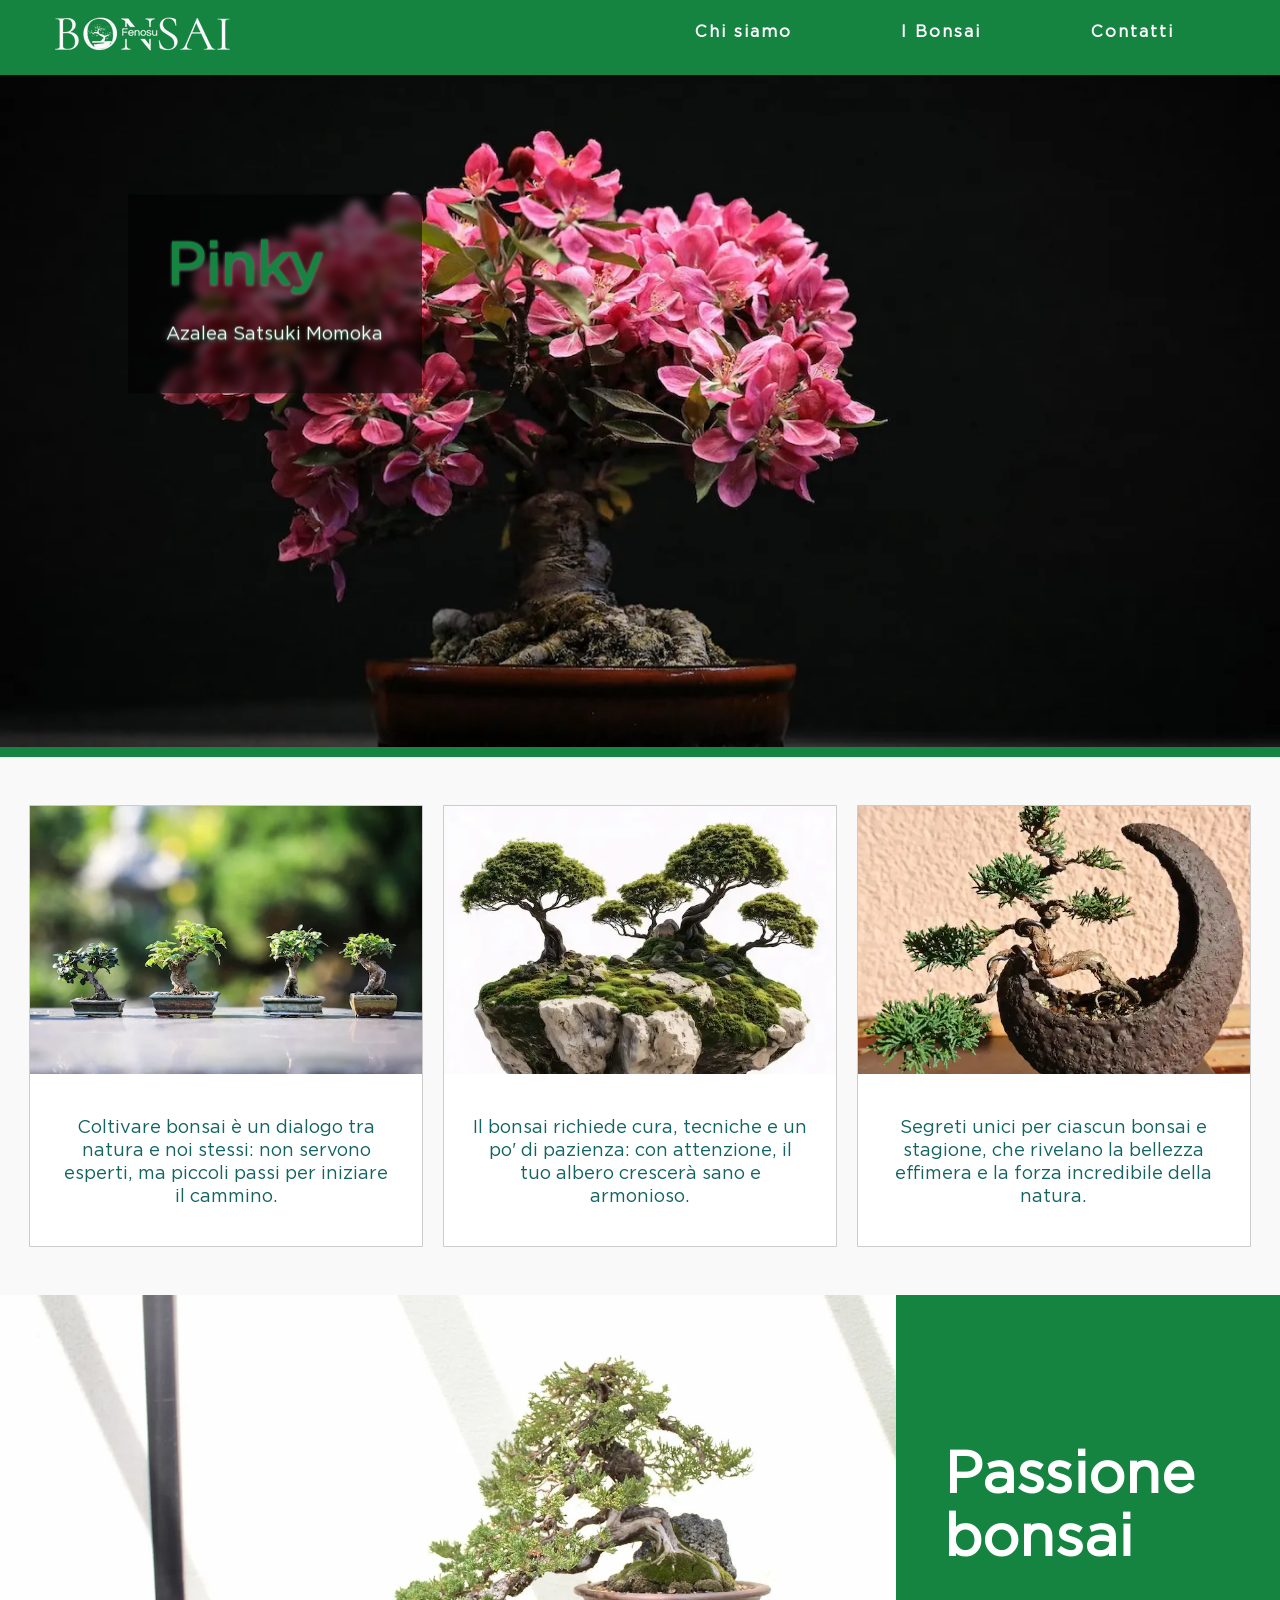
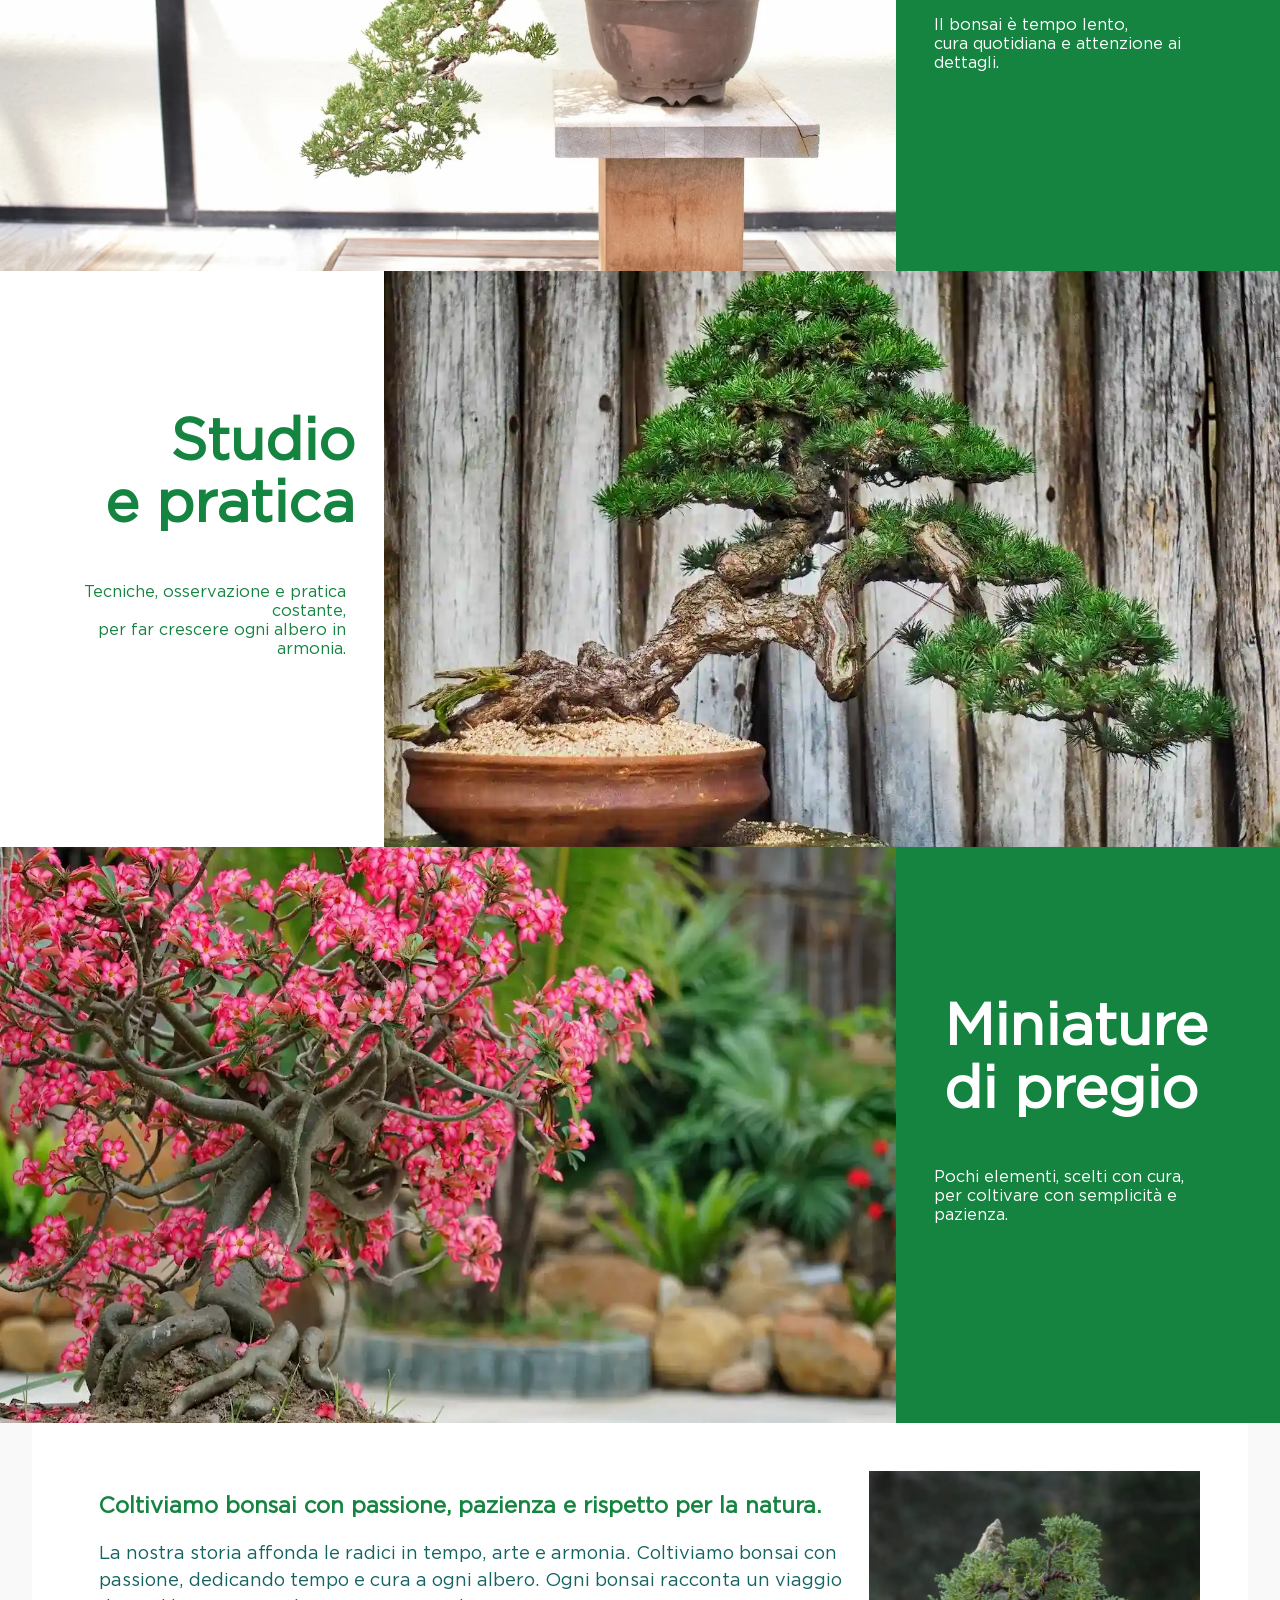
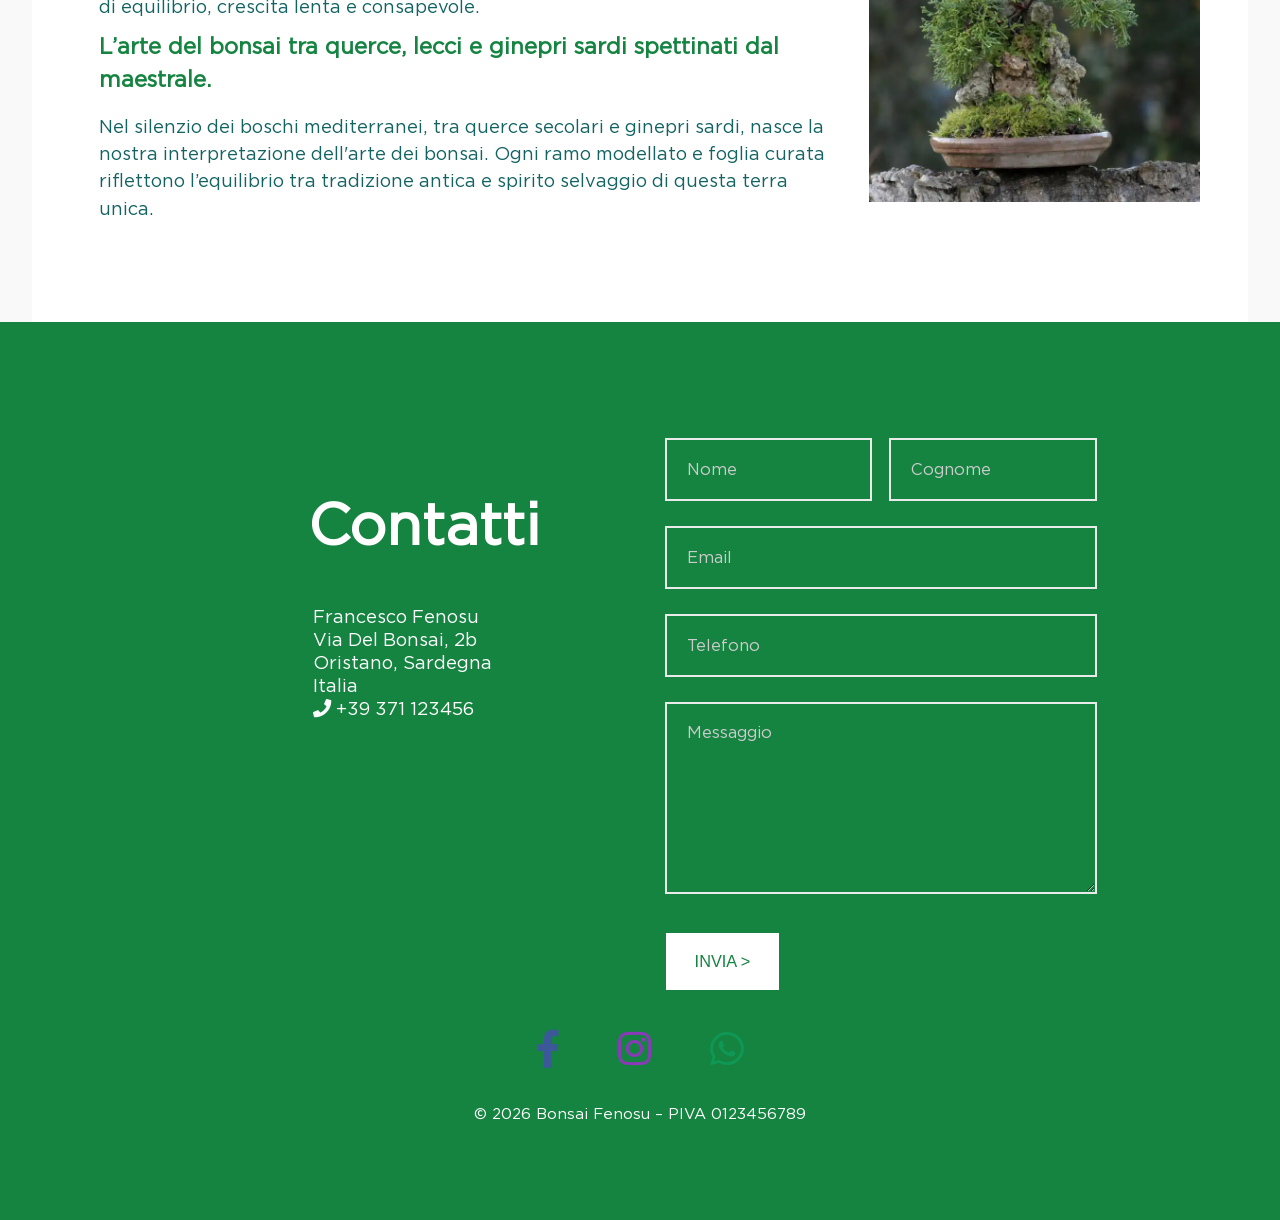
==== index.html @ db865d67 "Nuovo progetto multilingue" ====
<!DOCTYPE html>
<html lang="it">

<head>
  <meta charset="UTF-8" />
  <meta name="description"
    content="Bonsai Fenosu - Oristano, Sardegna. Passione, cura e l'arte dei Bonsai, consigli e storie verdi in miniatura viaggiando in Italia e nel mondo." />
  <meta name="viewport" content="width=device-width, initial-scale=1.0" />
  <title>Bonsai Fenosu </title>
  <link rel="shortcut icon" type="image/x-icon" href="./images/logo.ico" />
  <link rel="preload" as="image" href="images/slide-hello-768.webp" imagesrcset="
    images/slide-hello-340.webp 340w,
    images/slide-hello-480.webp 480w,
    images/slide-hello-768.webp 768w,
    images/slide-hello-1024.webp 1024w,
    images/slide-hello-1440.webp 1440w
  " imagesizes="100vw" />
  <link rel="preload" href="/fonts/Gotham-Bold.woff2" as="font" type="font/woff2" crossorigin>
  <!-- font awesome icon socials cdn link  -->
  <link rel="stylesheet" href="https://cdnjs.cloudflare.com/ajax/libs/font-awesome/5.15.3/css/all.min.css" media="print"
    onload="this.media='all'">
  <noscript>
    <link rel="stylesheet" href="https://cdnjs.cloudflare.com/ajax/libs/font-awesome/5.15.3/css/all.min.css">
  </noscript> <!-- custom css file link  -->
  <link rel="preload" href="css/style.css" as="style" onload="this.onload=null;this.rel='stylesheet'">
  <noscript> <!-- Fallback CSS for users with JavaScript disabled -->
    <link rel="stylesheet" href="css/style.css">
  </noscript>
</head>

<body>
  <!-- header section starts  -->
  <header id="navbar">
    <a href="#" class="logo">
      <img src="./images/logo_bonsai_white-185.webp" srcset="
        ./images/logo_bonsai_white-185.webp 1x,
        ./images/logo_bonsai_white-370.webp 2x
      " width="185" height="41" alt="Logo Bonsai Fenosu - Passione per i bonsai in Sardegna" loading="eager"
        fetchpriority="high" />
    </a>
    <ul class="nav-links">
      <li><a href="#we">Chi siamo</a></li>
      <li><a href="#weare">I Bonsai</a></li>
      <li><a href="#contactus">Contatti</a></li>
    </ul>
    <div class="burger">
      <div class="line1"></div>
      <div class="line2"></div>
      <div class="line3"></div>
    </div>
  </header>
  <!-- header section ends -->

  <!-- main content starts -->
  <main>
    <!-- home section starts  -->
    <section class="home" id="home">
      <h1 class="sr-only">
        Piccoli capolavori, armoniosi e raffinati. Esplora le miniature bonsai perfette per portare un angolo di natura
        dalla Sardegna nel tuo salotto. Eleganza in piccolo formato. Scoprile in Sardegna.
      </h1>
      <div class="content">

        <!-- slides section starts  -->
        <section class="features" id="features">
          <div class="slideshow-container slider-container">

            <!-- SLIDE 1 -->
            <div class="mySlides fade active" style="opacity:1; visibility:visible;">
              <picture>
                <source type="image/webp" fetchpriority="high" srcset="
            images/slide-hello-340.webp 340w,
            images/slide-hello-480.webp 480w,
            images/slide-hello-768.webp 768w,
            images/slide-hello-1024.webp 1024w,
            images/slide-hello-1440.webp 1440w
          " sizes="(max-width: 480px) 100vw,
                 (max-width: 1024px) 768px,
                 1440px" fetchpriority="high" />
                <img src="images/slide-hello-1024.webp"
                  alt="Bonsai di Euonymus fortunei Jersey, fogliame compatto e forma elegante" width="1440" height="798"
                  fetchpriority="high" decoding="async" loading="eager" />
              </picture>
              <div class="text">
                <h2 class="titolo-stile">Pinky<br /><span></span></h2>
                <p class="testo-stile">Azalea Satsuki Momoka</p>
              </div>
            </div>

            <!-- SLIDE 2 -->
            <div class="mySlides fade">
              <picture>
                <source type="image/webp" srcset="
            images/slide-play-340.webp 340w,
            images/slide-play-480.webp 480w,
            images/slide-play-768.webp 768w, 
            images/slide-play-1024.webp 1024w,
            images/slide-play-1440.webp 1440w
          " sizes="(max-width: 768px) 100vw,
                 (max-width: 1024px) 90vw,
                 900px" />
                <img src="images/slide-play-1024.webp"
                  alt="Bonsai ornamentale con chioma equilibrata e tronco modellato" width="1440" height="798" loading="lazy"
                   />
              </picture>
              <div class="text">
                <h2 class="titolo-stile">Jersey<br /><span></span></h2>
                <p class="testo-stile">Euonymus fortunei</p>
              </div>
            </div>

            <!-- SLIDE 3 -->
            <div class="mySlides fade">
              <picture>
                <source type="image/webp" srcset="
            images/slide-circle-340.webp 340w,
            images/slide-circle-480.webp 480w,
            images/slide-circle-768.webp 768w,
            images/slide-circle-1024.webp 1024w,
            images/slide-circle-1440.webp 1440w
          " sizes="(max-width: 768px) 100vw,
                 (max-width: 1024px) 90vw,
                 900px" />
                <img src="images/slide-circle-1024.webp" alt="Bonsai di Crataegus laevigata Charen con rami intrecciati"
                  width="1440" height="798" fetchpriority="high" />
              </picture>
              <div class="text">
                <h2 class="titolo-stile">Charen<br /><span></span></h2>
                <p class="testo-stile">Crataegus laevigata</p>
              </div>
            </div>

            <!-- DOTS -->
            <div class="box-circles">
              <span class="dot" onclick="currentSlide(1)"></span>
              <span class="dot" onclick="currentSlide(2)"></span>
              <span class="dot" onclick="currentSlide(3)"></span>
            </div>

          </div>
        </section>
        <!-- slides section ends -->

        <!-- card section starts  -->
        <section class="card" id="card">
          <div class="box-container">
            <div class="box">
              <div class="box-pic">
                <picture>
                  <source srcset="./images/card-play.webp" type="image/webp" />
                  <img width="480" height="240" src="./images/card-play.jpg" alt="Coltivare bonsai guida pratica"
                    loading="lazy" />
                </picture>
              </div>
              <div class="box-text">
                <p>Coltivare bonsai è un dialogo tra natura e noi stessi: non servono esperti, ma piccoli passi per
                  iniziare il cammino.</p>
              </div>
            </div>
            <div class="box">
              <div class="box-pic">
                <picture>
                  <source srcset="./images/card-simplicity.webp" type="image/webp" />
                  <img width="480" height="240" src="./images/card-simplicity.jpg" alt="Cura e crescita del bonsai"
                    loading="lazy" />
                </picture>
              </div>
              <div class="box-text">
                <p>Il bonsai richiede cura, tecniche e un po' di pazienza: con attenzione, il tuo albero crescerà sano e
                  armonioso.</p>
              </div>
            </div>
            <div class="box">
              <div class="box-pic">
                <picture>
                  <source srcset="./images/card-innovation.webp" type="image/webp" />
                  <img width="480" height="240" src="./images/card-innovation.jpg"
                    alt="Segreti dei bonsai per ogni stagione" loading="lazy" />
                </picture>
              </div>
              <div class="box-text">
                <p>Segreti unici per ciascun bonsai e stagione, che rivelano la bellezza effimera e la forza incredibile
                  della natura.</p>
              </div>
            </div>
          </div>
        </section>
        <!-- card section ends -->

        <!-- about columns section starts  -->
        <section class="about">
          <div class="column" id="weare">
            <div class="image">
              <picture>
                <source type="image/webp" srcset="
                    images/banner-we-are-480.webp   480w,
                    images/banner-we-are-768.webp   768w,
                    images/banner-we-are-1440.webp 1440w
                  " sizes="(max-width: 480px) 100vw, (max-width: 1024px) 768px, 1440px" />
                <img src="images/banner-we-are.jpg" alt="Passione bonsai immagine" loading="lazy" width="1440"
                  height="600" style="display: block" />
              </picture>
            </div>
            <div class="content">
              <h2 class="heading">Passione<br />bonsai</h2>
              <p>Il bonsai è tempo lento,<br /><span>cura quotidiana e attenzione ai dettagli.</span></p>
            </div>
          </div>

          <div class="column" id="wedo">
            <div class="image">
              <picture>
                <source type="image/webp" srcset="
                    images/banner-we-do-480.webp   480w,
                    images/banner-we-do-768.webp   768w,
                    images/banner-we-do-1440.webp 1440w
                  " sizes="(max-width: 480px) 100vw, (max-width: 1024px) 768px, 1440px" />
                <img src="images/banner-we-do.jpg" alt="Studio e cura bonsai immagine" loading="lazy" width="1440"
                  height="600" style="display: block" />
              </picture>
            </div>
            <div class="content">
              <h2 class="heading">Studio<br />e pratica</h2>
              <p>Tecniche, osservazione e pratica costante,<br /><span>per far crescere ogni albero in armonia.</span>
              </p>
            </div>
          </div>

          <div class="column" id="careers">
            <div class="image">
              <picture>
                <source type="image/webp" srcset="
                    images/banner-carrers-480.webp   480w,
                    images/banner-carrers-768.webp   768w,
                    images/banner-carrers-1440.webp 1440w
                  " sizes="(max-width: 480px) 100vw, (max-width: 1024px) 768px, 1440px" />
                <img src="images/banner-carrers.jpg" alt="Essenziale bonsai immagine" loading="lazy" width="1440"
                  height="600" style="display: block" />
              </picture>
            </div>
            <div class="content">
              <h2 class="heading">Miniature<br />di pregio</h2>
              <p>Pochi elementi, scelti con cura,<br /><span>per coltivare con semplicità e pazienza.</span></p>
            </div>
          </div>
        </section>
        <!-- about columns section ends -->

        <!-- We section starts  -->
        <section class="container-ajx" id="we">
          <div class="flex-ajx">
            <section class="colajx mainajx">
              <div id="update">
                <h2>Coltiviamo bonsai con passione, pazienza e rispetto per la natura.</h2>
                <p>La nostra storia affonda le radici in tempo, arte e armonia. Coltiviamo bonsai con passione,
                  dedicando
                  tempo e cura a ogni albero. Ogni bonsai racconta un viaggio di equilibrio, crescita lenta e
                  consapevole.
                </p>
                <h2>L’arte del bonsai tra querce, lecci e ginepri sardi spettinati dal maestrale.</h2>
                <p>Nel silenzio dei boschi mediterranei, tra querce secolari e ginepri sardi, nasce la nostra
                  interpretazione dell'arte dei bonsai. Ogni ramo modellato e foglia curata riflettono l’equilibrio tra
                  tradizione antica e spirito selvaggio di questa terra unica.</p>
              </div>
            </section>
            <aside class="colajx sidebar">
              <div class="image">
                <picture>
                  <source srcset="images/shop_bonsai.webp" type="image/webp" />
                  <img width="1440" height="600" src="images/shop_bonsai.jpg"
                    alt="Bonsai giapponese in vaso in fase di crescita, coltivato a Oristano e spedito in tutta Italia"
                    loading="lazy" decoding="async" />
                </picture>
              </div>
            </aside>
          </div>
        </section>
        <!-- we are section ends -->

        <!-- contactUs section starts  -->
        <section class="contact" id="contactus">
          <div class="column">
            <div class="content">
              <h2 class="heading">Contatti</h2>
              <p>Francesco Fenosu<br />
                <span>Via Del Bonsai, 2b</span><br />
                <span>Oristano, Sardegna</span><br />
                <span>Italia</span><br />
                <span><i class="fa fa-phone"></i> +39 371 123456</span>
              </p>
            </div>
            <form autocomplete="on" name="contact-form" action="https://formsubmit.co/c38f33a49534356b8013b7cba85e7b29"
              method="POST">
              <input type="hidden" name="_captcha" value="false" />
              <input type="hidden" name="_next" value="https://valentinocode.com/bonsai/" />

              <div class="container">
                <div id="display_message"></div>

                <div class="login">
                  <input type="text" name="Nome" placeholder="Nome" class="input" id="firstname" aria-label="Nome"
                    autocomplete="given-name" required />
                  <input type="text" name="Cognome" placeholder="Cognome" class="input" id="lastname"
                    aria-label="Cognome" autocomplete="family-name" required />
                </div>

                <div class="email">
                  <input type="email" name="Email" placeholder="Email" class="input" id="email" aria-label="Email"
                    autocomplete="email" required />
                  <input type="tel" name="Telefono" placeholder="Telefono" class="input" id="phone"
                    aria-label="Telefono" autocomplete="tel" required />
                  <input type="hidden" name="_subject" value="Nuovo messaggio - Bonsai Fenosu website" />
                </div>

                <div class="msg">
                  <textarea class="area" name="Messaggio" placeholder="Messaggio" id="message" aria-label="Messaggio"
                    autocomplete="off" required></textarea>
                </div>

                <div>
                  <button class="btn" type="submit" aria-label="Invia form contatti" onclick="sendContact();">Invia
                    ></button>
                </div>
              </div>
            </form>
          </div>
      </div>
      </form>
      </div>
    </section>
    <!-- contact section ends -->

    </div>
    </section>
    <!-- home section ends -->
  </main>
  <!-- main content ends -->

  <!-- footer starts -->
  <div class="footer">
    <div class="box-container">
      <ul class="socials">
        <li>
          <a href="https://www.facebook.com/" title="Facebook" aria-label="Facebook" target="_blank"><i
              class="fab fa-facebook-f"></i></a>
        </li>
        <li>
          <a href="https://www.instagram.com/" title="Instagram" aria-label="Instagram" target="_blank"><i
              class="fab fa-instagram"></i></a>
        </li>
        <li>
          <a href="https://wa.me/3713693421" title="WhatsApp" aria-label="WhatsApp" target="_blank"><i
              class="fab fa-whatsapp"></i></a>
        </li>
      </ul>
      <p class="footer-info">© 2026 Bonsai Fenosu – PIVA 0123456789</p>
    </div>
  </div>
  <!-- footer ends -->

  <!-- CookiePolicy starts -->
  <div class="wrapper">
    <div id="consent-popup" class="hidden">
      <p>
        Questo sito utilizza i cookie per migliorare servizi ed esperienza dell'utente. Se decidi di continuare,
        consideriamo che accetti il loro uso. Puoi visualizzare qua la nostra <a href="cookie-policy.html">cookie
          policy</a>.
      </p>
      <div class="item">
        <a id="accept" href="#">OK</a>
      </div>
    </div>
  </div>
  <!-- CookiePolicy ends -->

  <!-- JavaScript section start -->
  <script src="main.js" defer></script>
  <!-- JavaScript section end -->

</body>

</html>
---- css/style.css ----
/**
 *  Adding Gotham font
 */
@font-face {
  font-family: "Gotham-Bold";
  src: url("../fonts/Gotham-Bold.woff2") format("woff2");
  font-style: normal;
  font-weight: 700;
  font-display: swap;
}

@font-face {
  font-family: "Gotham-Book";
  src: url("../fonts/Gotham-Book.woff2") format("woff2");
  font-style: normal;
  font-weight: 400;
  font-display: swap;
}

@font-face {
  font-family: "Gotham-Medium";
  src: url("../fonts/Gotham-Medium.woff2") format("woff2");
  font-style: normal;
  font-weight: 500;
  font-display: swap;
}

/**
 *  Fonts-related utilities.
 */

:root {
  --lightblue: #158441;
  --darkblue: #126362;
  --white: #ffffff;
  --darkwhite: #f9f9f9;
    --darkgray: #cccccc;
  --lightdark: #1AA853;
  --attention: #bb1a06;
}

:root {
  --nav-height: 75px;
}

:root {
  --font-small: 1rem;
  --font-normal: 1.7rem;
  --font-large: 3rem;
}

::placeholder {
  color: var(--darkgray); /* più visibile del default */
  opacity: 1; /* importante per Safari */
}

/* Per compatibilità completa */
input::placeholder,
textarea::placeholder {
  color: var(--darkgray);
  opacity: 1;
    font-family: "Gotham-Book", Arial, Helvetica, sans-serif;
}

#home {
  overflow: hidden;
}

/**
 *  Custom styles
 */

* {
  margin: 0;
  padding: 0;
  box-sizing: border-box;
  text-decoration: none;
  outline: none;
  border: none;
}

.sr-only {
  position: absolute;
  width: 1px;
  height: 1px;
  padding: 0;
  margin: -1px;
  overflow: hidden;
  clip: rect(0, 0, 0, 0);
  border: 0;
}

h1 {
  font-size: 0px;
}


h2 {
  display: block;
  font-size: calc(var(--font-normal) + 0.6rem);
  margin-block-end: 0.3em;
  margin-inline-start: 0px;
  margin-inline-end: 0px;
  font-weight: bold;
}

*::selection {
  background: var(--lightblue);
  color: var(--white);
}

html {
  overflow-x: hidden;
}

body {
  background: var(--darkwhite);
  font-family: "Gotham-Book", Arial, Helvetica, sans-serif;

}

body.loaded {
  opacity:1;
  transition: opacity 0.3s ease;
}

.btn {
  display: inline-block;
  margin-top: 1rem;
  padding: 2rem 3rem;
  background: var(--lightblue);
  font-size: var(--font-medium);
  color: var(--white);
  cursor: pointer;
  text-transform: uppercase;
  border: 0.1rem solid var(--white);
  font-weight: 100;
}

form .btn:hover,
#wedo .btn:hover,
.btn:hover {
  color: var(--lightblue);
  transition-delay: 0.1s;
  background-color: var(--darkblue);
}

form .btn {
  display: inline-block;
  margin-top: 1rem;
  padding: 2rem 3rem;
  background: var(--white);
  font-size: var(--font-normal);
  color: var(--lightblue);
  cursor: pointer;
  text-transform: uppercase;
  border: 0.1rem solid var(--lightblue);
  font-weight: 100;
}

header {
  position: fixed;
  padding-top: 2rem;
  top: 0;
  left: 0;
  width: 100%;
  box-shadow: 0 0.5rem 1rem rgba(0, 0, 0, 0.1);
  padding: 2rem 4%;
  display: flex;
  align-items: center;
  justify-content: space-between;
  padding-bottom: 3rem;
  background-color: var(--lightblue);
  z-index: 1000;
  height: auto;
  overflow: visible;
}

header .logo {
  font-size: calc(var(--font-medium) + 0.4rem);
  color: var(--darkblue);
  height: auto;
  max-height: 7rem;
  object-fit: contain;
  display: block;
  padding-top: 0.5rem;
}

header .logo img {
  width: 185px;
  height: auto;
  object-fit: contain;
}

header .logo span {
  color: var(--lightblue);
}

header .navbar a {
  font-size: var(--font-normal);
  margin-left: 2rem;
  color: var(--white);
  text-align: center;
}

header .navbar a:hover {
  color: var(--darkblue);
}

header input {
  display: none;
}

header label {
  font-size: var(--font-large);
  color: var(--lightblue);
  cursor: pointer;
  visibility: hidden;
  opacity: 0;
}

/* MAIN LANDMARK */
main {
  display: block;
  padding-top: var(--nav-height); /* evita che l'header fisso copra il contenuto */
}

/**
 *  NAVBAR
 */

#navbar {
  position: fixed;
  top: 0;
  left: 0;
  right: 0;
  width: 100%;
  height: var(--nav-height);
  box-shadow: 0px 5px 0px rgba(0, 0, 0, 0);
  transition: box-shadow 500ms;
}

#navbar.scrolled {
  background-color: var(--lightdark);
  box-shadow: 0px 5px 10px rgba(0, 0, 0, 0.25);
}

/* #navbar.scrolled .nav-links a {
  color: var(--darkblue);
} */

.nav-links {
  display: flex;
  justify-content: space-around;
  align-items: center;
  width: 50%;
  height: 100%;
}

.nav-links li {
  list-style: none;
}

.nav-links a {
  color: var(--white);
  text-decoration: none;
  letter-spacing: 3px;
  font-weight: bold;
  font-size: var(--font-small);
}

a.active {
  border-radius: 15px;
}

.nav-links a:hover {
  color: var(--darkblue);
}

.burger {
  display: none;
  cursor: pointer;
}

.burger div {
  width: 25px;
  height: 3px;
  background-color: var(--white);
  margin: 5px;
  transition: transform 0.3s ease;
  box-shadow: 0px 5px 10px rgba(0, 0, 0, 0.25);
}

/* Base bandiere tonde */
.lang-switch a img {
  width: 32px;
  height: 32px;
  border-radius: 50%;
  opacity: 0.7;
  transition: transform 0.3s ease;
  border: 2px solid transparent;
  box-sizing: border-box;
  display: block;
  object-fit: cover;
}

/* Hover sugli altri link */
.lang-switch a:hover img {
  opacity: 1;
  transform: scale(1.1);
}

/* Lingua selezionata: bordo bianco tondo */
.lang-switch a.active img {
  opacity: 1;
  border-radius: 15px;
  border: 2px solid white;
  box-shadow: 0 0 0 2px var(--primary-color);
}

/* Spaziatura tra le bandiere */
.lang-switch a:not(:last-child) {
  margin-right: 0.5rem;
}

/* Layout orizzontale, centrato */
.lang-switch {
  display: flex;
  align-items: center;
}

#consent-popup {
  position: fixed;
  bottom: 0;
  left: 10rem;
  right: 10rem;
  padding: 1rem;
  background-color: var(--white);
  display: flex;
  align-items: center;
  justify-content: space-between;
  z-index: 9999;
}

#consent-popup p {
  width: auto;
  flex: 1;
  font-size: calc(var(--font-normal) + 0.2rem);
}

#consent-popup p a {
  color: var(--lightblue);
}

#consent-popup p a:visited {
  color: var(--lightdark);
}

.item {
  position: static;
  width: auto;
  margin-left: 1rem;
}

#consent-popup.hidden {
  opacity: 0;
  flex: 1;
}

#accept {
  height: 50px;
  line-height: 50px;
  font-size: calc(var(--font-small) + 1rem);
  color: var(--white);
  cursor: pointer;
  text-transform: uppercase;
  border: 0.1rem solid var(--white);
  background: var(--lightblue);
  font-weight: bold;
  padding: 0.6rem 8.6rem;
}

.wrapper {
  position: fixed;
  width: 80%;
  z-index: 9999;
}

.item:hover {
  color: var(--lightblue);
  cursor: pointer;
}

/**
 *  HOME
 */

.home .content p {
  font-size: calc(var(--font-normal) + 0.2rem);
  color: var(--darkblue);
  padding: 1rem 0;
}

/* Slideshow container */
.home {
  display: flex;
  align-items: center;
  justify-content: center;
  background-size: cover;
  background-position: center;
  margin: 0;
  padding: 0;
}

.home .content .features {
  height: 100%;
  background-color: var(--lightblue);
  padding-bottom: 1rem;
  margin-bottom: 2rem;
}

.slider-container {
  /* Isola il contenuto dello slider dal resto della pagina */
  contain: layout paint;
  position: relative;
}

.slideshow-container {
  position: relative;
  /*height: 68vh;  o un valore fisso coerente */
  height: 70rem; /* perchè su ipad mini rimaneva troppo verde sotto lo slideshow */
  overflow: hidden;
}

.mySlides {
  width: 100%;
  height: 100%;
  position: absolute;
  inset: 0;
  opacity: 0;
  transition: opacity 1.5s ease;
}

.mySlides.active {
  opacity: 1;
  position: absolute;
  z-index: 2;
}

/* .mySlides:first-child {
  opacity: 1;
  visibility: visible;
  position: relative;
} */

.mySlides img {
  width: 100%;
  height: 100%;
  object-fit: cover;
  opacity: 1;
  transition: opacity 0.03s ease;

  transform: translateZ(0);
  backface-visibility: hidden;
}

/* .mySlides img {
  object-fit: cover;
  min-width: 100%;
  width: auto;
  height: auto;
  max-width: 100%;
} */

/* Next & previous buttons */
.prev,
.next {
  display: none;
}

/* Position the "next button" to the right */
.next {
  right: 0;
  border-radius: 3px 0 0 3px;
}

/* Caption text */
.text {
  color: var(--white);
  font-size: calc(var(--font-large) + 1rem);
  padding: 3%;
  position: absolute;
  width: 23%;
  margin: 0 10%;
  text-align: left;
  background-color: rgba(0, 0, 0, 0.55); /* più contrasto */
  backdrop-filter: blur(4px); /* effetto moderno (opzionale) */
  top: calc(var(--nav-height) + 15rem);
  transform: translateY(-50%);
  text-shadow: 0 1px 3px rgba(40, 181, 127, 0.8);

}

.text h2 {
  margin-bottom: 10px;
  color: var(--white);
  text-shadow: 0 1px 3px rgba(148, 146, 146, 0.8);
}

.text .titolo-stile {
  color: var(--lightblue) !important;
  font-size: calc(var(--font-large) + 3rem);
}

.text .testo-stile {
  color: var(--darkwhite) !important;
}

/* Fading animation 
.fade {
  -webkit-animation-name: fade;
  -webkit-animation-duration: 1.5s;
  animation-name: fade;
  animation-duration: 1.5s;
}


@-webkit-keyframes fade {
  from {
    opacity: 0.4;
  }

  to {
    opacity: 1;
  }
}

@keyframes fade {
  from {
    opacity: 0.4;
  }

  to {
    opacity: 1;
  }

 
}
 */
.box-circles {
  position: absolute;
  top: calc(var(--nav-height) - 60px);
  left: 50%;
  transform: translateX(-50%);
  padding: 1em;
}

/* The dots/bullets/indicators */
.dot {
  cursor: pointer;
  height: 12px;
  width: 12px;
  margin: 0 2px;
  border: 1px solid var(--white);
  border-radius: 50%;
  display: inline-block;
  transition: background-color 0.6s ease;
}

.active,
.dot:hover {
  background-color: var(--white);
}

/* Slideshow container ends*/

/**
 *  CARDBOX
 */

.card .box-container {
  display: flex;
  align-items: stretch;
  justify-content: center;
  flex-wrap: wrap;
  width: 100%;
  padding: 2rem;
}

.card .box-container .box {
  flex: 1 1 30rem;
  margin: 1rem;
  background: var(--white);
  border: 0.1rem solid rgba(0, 0, 0, 0.2);
  border-radius: 0.1rem;
  text-align: center;
  margin-bottom: 3rem;

  display: flex;
  flex-direction: column;
}

.card .box-container .box .btn {
  display: block;
}

.card .box-container .box .box-text {
  flex-grow: 1;
  margin: 2rem;
}

.card .box-container .box .box-pic img {
  height: 28rem;
  object-fit: cover;
  width: 100%;
}

.box-pic {
  position: relative;
  overflow: hidden;
  z-index: 0;
}

.box-pic::after {
  content: "";
  position: absolute;
  left: 0;
  top: 0;
  width: 100%;
  height: 100%;
  transition: 0.5s ease all;
}

img {
  transition: 0.5s ease all;
  max-width: 100%;
  height: auto;
  object-fit: cover;
}

.box-pic:hover img {
  transform: scale(1.2);
}

.box-pic:hover::after {
  opacity: 0.3;
}

/**
 *  ABOUT
 */

.about .column {
  display: flex;
  width: 100%;
  align-items: center;
  justify-content: center;
  background-color: var(--lightblue);
}

#we,
#weare,
#contactus {
  scroll-margin-top: calc(var(--nav-height) - 30px);
}

#wedo .column .image,
.about .column .image {
  flex: 0 0 auto;
  width: 77%;
}

#wedo .column .content,
.about .column .content {
  flex: 0 1 auto;
  padding-bottom: 4rem;
}

.about img {
  height: 60rem;
  object-fit: cover;
  width: 100%;
}

#wedo .buttons {
  position: relative;
  /* Aggiunto solo perchè c'è z-index*/
  border: 1rem;
  z-index: 1000;
  margin-right: 10rem;
}

#wedo p,
#wedo a,
#wedo .heading,
#wedo {
  flex-direction: row-reverse;
  background-color: var(--white);
  color: var(--lightblue);
  border-color: var(--lightblue);
  text-align: right;
}

.about .column .content p {
  font-size: var(--font-normal);
  color: var(--white);
  padding: 1rem 4rem;
}

.buttons {
  margin-left: 10rem;
}

.about .column .heading {
  text-align: left;
  background: var(--lightblue);
  color: transparent;
  color: var(--white);
  font-size: calc(var(--font-large) + 3rem);
  line-height: 6.5rem;
  padding: 0 3rem 2rem 5rem;
}

/**
 *  AJAXCALLS
 */

.container-ajx {
  font-size: var(--font-normal);
  max-width: 95%;
  margin: auto;
  line-height: 1.5;
  padding: 5rem;
  background-color: var(--white);
}

.flex-ajx {
  display: flex;
  width: 100%;
  margin: auto 0rem 0rem;
  color: var(--white);
}

.colajx {
  margin-left: 0rem;
  margin-right: 0.5rem;
  color: var(--lightblue);
}

.sidebar {
  flex: 1;
  margin: 0;
}

.mainajx {
  flex-shrink: 0;
  flex-basis: 70%;
  min-height: 42rem;
  background-color: var(--white);
}

#update {
  font-size: calc(var(--font-normal) + 0.4rem);
  padding: 2rem;
  padding-bottom: clamp(2rem, 3vh, 4rem);
}

#load-1 {
  box-sizing: border-box;
  width: 100%;
  padding: 2rem;
  border: 0.1rem solid var(--white);
  color: var(--white);
  background-color: var(--lightblue);
  text-align: center;
}

#load-2,
#load-3 {
  box-sizing: border-box;
  width: 100%;
  padding: 2rem;
  border: 0.1rem solid --white;
  color: var(--lightblue);
  background-color: #bbbbbb;
  text-align: center;
}

#load-1 {
  color: var(--white);
  background-color: var(--lightblue);
}

#load-2,
#load-3 {
  color: var(--lightblue);
  background-color: #bbbbbb;
}

#load-1,
#load-2,
#load-3 {
  cursor: pointer;
  box-sizing: border-box;
  width: 100%;
  padding: 2rem;
  border: 0.1rem solid var(--white);
  text-align: center;
}

/**
 *  CONTACTUS
 */

.contact .column {
  display: flex;
  align-items: center;
  justify-content: center;
  flex-wrap: wrap;
  background-color: var(--lightblue);
  padding-top: 10rem;
}

.contact .column .content h2 {
  font-size: calc(var(--font-large) + 3rem);
}

.contact .column .content p {
  color: var(--white);
  text-align: left;
  margin-left: 13.5rem;
  padding-bottom: 20rem;
}

.contact .column .heading {
  text-align: left;
  color: transparent;
  color: var(--white);
  line-height: 6.5rem;
  padding-left: 13rem;
  padding-right: 13rem;
  padding-bottom: 2rem;
  margin-right: 13rem;
}

form {
  max-width: 45rem;
  background: var(--lightblue);
  box-sizing: border-box;
  width: 80%;
}

/* .email input, */
.input,
.msg .area {
  background-color: var(--lightblue);
  width: 100%;
  padding: 20px;
  box-sizing: border-box;
  margin-bottom: 25px;
  border: 2px solid #e9eaea;
  font-size: var(--font-normal);
  outline: none;
  color: var(--white);
}

.login .input {
  width: 48%;
  float: left;
  margin-right: 4%;
}

.login .input:last-child {
  margin-right: 0;
}

.msg .area {
  height: 20rem;
}

#display_message {
  color: var(--lightdark);
  margin-bottom: 20px;
  background: var(--attention);
  padding: 0px;
  text-align: center;
  font-size: calc(var(--font-small) + 1rem);
  transition: transform 0.5s ease;
}

input,
textarea {
  background-color: var(--lightblue);
}

input #email,
input #phone {
  background-color: var(--lightblue);
}

.contact {
  background-color: var(--blue);
}

/**
 *  FOOTER
 */

.footer .box-container {
  display: flex;
  align-items: center;
  flex-direction: column;
  text-align: center;
  background: var(--lightblue);
  padding-top: 1rem;
  padding-bottom: 10rem;
}

.footer .box-container .socials {
  display: flex;
  margin: 3rem;
  list-style-type: none;
}

.footer .box-container .socials li {
  padding: 0 3rem;
}

.fa-facebook-f {
  font-size: calc(var(--font-large) + 1rem);
  color: #3b5998;
}

.fa-instagram {
  color: #8a3ab9;
  font-size: calc(var(--font-large) + 1rem);
}

.fa-whatsapp {
  color: #0F9855;
  font-size: calc(var(--font-large) + 1rem);
}

.footer .box-container .socials a:hover i {
  color: var(--darkblue);
}

.footer .box-container .nav-footer li {
  float: left;
  list-style-type: none;
  font-size: var(--font-normal);
  color: var(--white);
}

.footer .box-container .nav-footer li a {
  display: block;
  color: var(--white);
  text-decoration: none;
  list-style: none;
  margin: 2rem;
  font-size: calc(var(--font-normal) + 0.4rem);
}

.footer .box-container img {
  margin-top: 30%;
  max-width: 100%;
  height: 2rem;
  margin-bottom: 0;
  height: auto;
}

.footer-info {
  text-align: center;
  color: var(--white);
  font-size: clamp(1.2rem, 1.5vw, 1.6rem);
  margin-top: 1rem;
  padding: 0 1rem;
}

/**
 *  MEDIA QUERIES
 */

@media (max-width: 2000px) {
  html {
    font-size: 80%;
  }

  .card .box-container .box {
    flex: 1 1 15rem;
  }

  .nav-links a {
    font-size: var(--font-normal);
    letter-spacing: 3px;
  }
}

@media (max-width: 1600px) {
  html {
    font-size: 60%;
  }

  .nav-links a {
    font-size: var(--font-normal);
    letter-spacing: 2px;
  }

  .card .box-container .box .box-text {
    margin: 3rem;
  }

  #accept {
    padding: 1rem 6rem;
  }

  #consent-popup {
    left: 0.8rem;
    right: 0.8rem;
    padding: 1rem 1rem;
    font-size: var(--font-normal);
  }

  #wedo .column .image,
  .about .column .image {
    width: 70%;
  }

  .contact .column .heading {
    padding-right: 0;
  }
}

@media (max-width: 1024px) {
  html {
    font-size: 50%;
  }

  .mySlides {
    height: 70rem;
  }

  .about .column {
    padding: 0 20px;
  }

  .card .box-container .box .box-text {
    margin: 3rem;
  }

  #accept {
    padding: 1.2rem 9.5rem;
  }

  #consent-popup {
    left: 0.8rem;
    right: 0.8rem;
    padding: 1rem 1rem;
    font-size: var(--font-normal);
  }

  .contact .column .heading {
    padding-right: 0;
  }

  /* ==============================
     BURGER MENU / NAV
     ============================== */
  #navbar .burger {
    display: block;
    cursor: pointer;
  }

  .nav-links {
    position: absolute;
    top: 0.7vh;
    right: 10px;
    left: 10px;
    height: 50vh;
    background-color: rgba(217, 217, 217, 0.8);
    backdrop-filter: blur(10px);
    border-radius: 5px;
    display: flex;
    flex-direction: column;
    align-items: center;
    transform: translateY(-110%);
    transition: transform 0.5s ease-in;
    width: auto;
    padding: 1rem 2rem;
    box-shadow: 0 8px 24px rgba(0, 0, 0, 0.15);
  }

  .nav-links a {
    font-size: calc(var(--font-large) + 0.4rem);
    letter-spacing: 1px;
    color: var(--lightblue);
  }

  .nav-links li {
    opacity: 0;
  }

  .nav-active {
    transform: translateX(0%);
  }

  .toggle .line1 {
    transform: rotate(-45deg) translate(-5px, 6px);
    background-color: var(--lightblue);
  }

  .toggle .line2 {
    opacity: 0;
  }

  .toggle .line3 {
    transform: rotate(45deg) translate(-5px, -6px);
    background-color: var(--lightblue);
  }
}

@media (max-width: 980px) {
  html {
    font-size: 40%;
  }

  #wedo .column .content,
  .about .column .content {
    flex: initial;
  }

  h2 {
    font-size: calc(var(--font-normal) + 0.1rem);
  }

  .about .column {
    padding: 0;
  }

  #wedo .column .image,
  .about .column .image {
    width: 70%;
  }

  section {
    padding: 0 0%;
  }

  .card .box-container .box-text {
    margin: 3rem;
  }

  .home .content p {
    padding: 0;
  }

  #accept {
    padding: 1rem 8.4rem;
  }

  #consent-popup {
    left: 0.8rem;
    right: 0.8rem;
    padding: 2rem 1rem;
  }

  form {
    max-width: 50rem;
  }

  .input,
  .msg .area {
    padding: 2rem;
    margin-bottom: 2rem;
  }

  .contact .column .heading {
    padding-right: 0;
  }
}

@media (max-width: 920px) {

  .image img {
    height: 57rem;
  }

  .card .box-container {
    align-items: initial;
  }
}

/* ==============================
   MOBILE / TABLET BREAKPOINTS
   Burger menu visibile fino a 765px
   ============================== */

/* Base mobile: fino a 765px */
@media (max-width: 765px) {

  .about .column .content p {
    padding: 2rem;
    font-size: calc(var(--font-normal) + 0.4rem);
  }

  .about .column .heading {
    padding: 0 2rem 2rem 2rem;
  }

  #wedo .column .image,
  .about .column .image {
    width: 74%;
  }

  .buttons {
    margin-left: 2rem;
  }

  #wedo .buttons {
    margin-right: 2rem;
  }

  .text {
    padding: 0;
    width: 40%;
  }

  .home {
    flex-flow: column-reverse;
  }

  .home .image img {
    width: 100%;
  }

  .home .content p,
  .home .content .text p {
    font-size: calc(var(--font-normal) + 1.2rem);
  }

  .mySlides {
    height: 85rem;
  }

  .mySlides img {
    min-height: 100%;
  }

  .input,
  .msg .area {
    padding: 2rem;
    margin-bottom: 2rem;
  }

  form {
    max-width: 50rem;
  }

  .contact .column .heading {
    padding-right: 0;
  }

  #accept {
    padding: 2.7rem 6rem;
  }

  #consent-popup {
    font-size: calc(var(--font-normal) + 0.5rem);
    padding: 1rem 1rem;
  }

  .container-ajx {
    font-size: var(--font-normal);
    max-width: 100%;
    padding: 1rem;
    padding-top: 5rem;
  }

  #update {
    font-size: calc(var(--font-small) + 0.4rem);
  }

  .flex-ajx {
    margin: auto 0rem 8rem;
  }

  .mainajx {
    height: 45rem;
  }

  .contact .column .content p {
    padding-bottom: 10rem;
    font-size: calc(var(--font-normal) + 1rem);
  }

  .card .box-container .box .box-text {
    margin: 2rem;
  }

}

/* ------------------------------
   MEDIA QUERY SPECIFICHE FINO A 480PX
   Si estendono automaticamente dal max-width: 765px
--------------------------------*/
@media (max-width: 540px) {
  .home .image img {
    height: 62rem;
  }

  #wedo .column .image,
  .about .column .image {
    width: 68%;
  }

  .home .content p,
  .home .content .text p {
    font-size: calc(var(--font-normal) + 0.7rem);
  }

}

@media (max-width: 480px) {

  .text {
    text-align: center;
    width: fit-content;
  }

  h2 {
    font-size: calc(var(--font-normal) + 1.2rem);
  }

  .card .box-container .box {
    flex: 1 1 28rem;
  }

  .card .box-container {
    padding: 6rem;

  }

  .about .column .heading {
    padding-left: 0;
    padding-right: 0;
    padding-bottom: 2rem;
    height: 14rem;
    text-align: center;
    margin-top: 6rem;
  }

  .contact .column {
    margin-top: 3rem;
  }

  .contact .column .heading {
    text-align: left;
    color: var(--white);
    line-height: 6.5rem;
    padding-left: 0;
    padding-right: 0;
    height: 5rem;
  }

  .contact .column .content p {
    padding-bottom: 5rem;
    padding-top: 1.5rem;
  }

  .about .column .content p {
    text-align: center;
    padding: 1rem 6rem;
    line-height: 3rem;
  }

  .card .box-container .box {
    margin-right: 0;
    margin-left: 0;
  }

  .container {
    width: 100%;
  }

  .mySlides {
    height: 100rem;
  }

  .container-ajx {
    max-width: 90%;
    padding: 0.5rem;
    background-color: var(--white);
    font-size: var(--font-normal);
  }

  .flex-ajx {
    flex-direction: column;
    margin-top: 10rem;
    text-align: center;
  }

  .about .column {
    flex-direction: column;
  }

  .about .column .content p {
    font-size: calc(var(--font-normal) + 1rem);
  }

  .about #wedo {
    flex-direction: column;
    align-items: center;
    text-align: center;
    width: 100%;
  }

  #wedo .heading,
  #wedo p,
  #wedo .btn {
    text-align: center;
    width: 100%;
  }

  #wedo .buttons,
  .buttons {
    width: 80%;
    align-items: center;
    margin: 0 auto 2rem;
  }

  .about .column .image img {
    width: 100%;
    height: 60rem;
    object-fit: cover;
    border: yellow;
  }

  #wedo .column .image,
  .about .column .image {
    flex: 0 0 auto;
    width: 100%;
  }

  #accept {
    padding: 1.5rem 2.6rem;
  }

  #consent-popup {
    text-align: justify;
  }

  body {
    overflow-x: hidden;
  }
}

/* ------------------------------
   MEDIA QUERY FINO A 375PX
--------------------------------*/
@media (max-width: 375px) {

  .mySlides img {
    min-height: 100%;
  }

  .mySlides {
    height: 83rem;
  }

  .about .column .image img {
    height: 37rem;
  }

  .about .column .content p {
    padding: 1rem 3rem;
    font-size: calc(var(--font-normal) + 1rem);
  }

  .about .column .heading {
    margin-top: 10rem;
  }

  .contact .column .content p {
    padding-bottom: 4rem;
  }

  #load-1,
  #load-2,
  #load-3 {
    font-size: calc(var(--font-normal) + 0.4rem);
  }

  .nav-links a {
    font-size: calc(var(--font-normal) + 1rem);
  }

  #accept {
    padding: 1.3rem 2rem;
  }
}

/* ------------------------------
   MEDIA QUERY FINO A 320PX
--------------------------------*/
@media (max-width: 320px) {

  .contact .column .heading {
    padding-left: 3rem;
  }

  .about .column .content p {
    padding: 5rem 6rem;
  }

  .contact .column .content p {
    margin-left: 17rem;
  }

  .card .box-container {
    padding: 3rem;
  }
}

/* ==============================
   LANDSCAPE FIX (iPhone / tablet)
   ============================== */
@media (orientation: landscape) and (max-width: 980px) {
  .card .box-container {
    flex-direction: column;
  }

  .card .box-container .box {
    flex: 1 1 100%;
    max-width: 100%;
  }

  .card .box-container .box .box-text {
    font-size: calc(var(--font-normal) + 0.8rem);
    line-height: 2.8rem;
  }

  .home .content p {
    font-size: calc(var(--font-normal) + 0.6rem);
  }

  .card .box-container .box .box-pic img {
    height: 70rem;
  }

  .about .column .content p {
    font-size: calc(var(--font-normal) + 0.5rem);
  }

  .about .column .heading {
    font-size: calc(var(--font-large) + 1.5rem);
  }

  h2 {
    font-size: calc(var(--font-normal) + 0.6rem);
  }

  #wedo .column .content,
  .about .column .content {
    flex: initial;
  }

  .container-ajx {
    line-height: 1.2;
  }

  .login .input {
    font-size: 2.5rem;
  }

  .input,
  .msg .area {
    font-size: 2.5rem;
  }

  #consent-popup p {
    font-size: calc(var(--font-normal) + 0.8rem);
  }
}

/* ==============================
   ANIMAZIONE NAV LINKS
   ============================== */
@keyframes navLinkFade {
  from {
    opacity: 0;
    transform: translateX(50px);
  }

  to {
    opacity: 1;
    transform: translateX(0px);
  }
}
---- css/style.css ----
/**
 *  Adding Gotham font
 */
@font-face {
  font-family: "Gotham-Bold";
  src: url("../fonts/Gotham-Bold.woff2") format("woff2");
  font-style: normal;
  font-weight: 700;
  font-display: swap;
}

@font-face {
  font-family: "Gotham-Book";
  src: url("../fonts/Gotham-Book.woff2") format("woff2");
  font-style: normal;
  font-weight: 400;
  font-display: swap;
}

@font-face {
  font-family: "Gotham-Medium";
  src: url("../fonts/Gotham-Medium.woff2") format("woff2");
  font-style: normal;
  font-weight: 500;
  font-display: swap;
}

/**
 *  Fonts-related utilities.
 */

:root {
  --lightblue: #158441;
  --darkblue: #126362;
  --white: #ffffff;
  --darkwhite: #f9f9f9;
    --darkgray: #cccccc;
  --lightdark: #1AA853;
  --attention: #bb1a06;
}

:root {
  --nav-height: 75px;
}

:root {
  --font-small: 1rem;
  --font-normal: 1.7rem;
  --font-large: 3rem;
}

::placeholder {
  color: var(--darkgray); /* più visibile del default */
  opacity: 1; /* importante per Safari */
}

/* Per compatibilità completa */
input::placeholder,
textarea::placeholder {
  color: var(--darkgray);
  opacity: 1;
    font-family: "Gotham-Book", Arial, Helvetica, sans-serif;
}

#home {
  overflow: hidden;
}

/**
 *  Custom styles
 */

* {
  margin: 0;
  padding: 0;
  box-sizing: border-box;
  text-decoration: none;
  outline: none;
  border: none;
}

.sr-only {
  position: absolute;
  width: 1px;
  height: 1px;
  padding: 0;
  margin: -1px;
  overflow: hidden;
  clip: rect(0, 0, 0, 0);
  border: 0;
}

h1 {
  font-size: 0px;
}


h2 {
  display: block;
  font-size: calc(var(--font-normal) + 0.6rem);
  margin-block-end: 0.3em;
  margin-inline-start: 0px;
  margin-inline-end: 0px;
  font-weight: bold;
}

*::selection {
  background: var(--lightblue);
  color: var(--white);
}

html {
  overflow-x: hidden;
}

body {
  background: var(--darkwhite);
  font-family: "Gotham-Book", Arial, Helvetica, sans-serif;

}

body.loaded {
  opacity:1;
  transition: opacity 0.3s ease;
}

.btn {
  display: inline-block;
  margin-top: 1rem;
  padding: 2rem 3rem;
  background: var(--lightblue);
  font-size: var(--font-medium);
  color: var(--white);
  cursor: pointer;
  text-transform: uppercase;
  border: 0.1rem solid var(--white);
  font-weight: 100;
}

form .btn:hover,
#wedo .btn:hover,
.btn:hover {
  color: var(--lightblue);
  transition-delay: 0.1s;
  background-color: var(--darkblue);
}

form .btn {
  display: inline-block;
  margin-top: 1rem;
  padding: 2rem 3rem;
  background: var(--white);
  font-size: var(--font-normal);
  color: var(--lightblue);
  cursor: pointer;
  text-transform: uppercase;
  border: 0.1rem solid var(--lightblue);
  font-weight: 100;
}

header {
  position: fixed;
  padding-top: 2rem;
  top: 0;
  left: 0;
  width: 100%;
  box-shadow: 0 0.5rem 1rem rgba(0, 0, 0, 0.1);
  padding: 2rem 4%;
  display: flex;
  align-items: center;
  justify-content: space-between;
  padding-bottom: 3rem;
  background-color: var(--lightblue);
  z-index: 1000;
  height: auto;
  overflow: visible;
}

header .logo {
  font-size: calc(var(--font-medium) + 0.4rem);
  color: var(--darkblue);
  height: auto;
  max-height: 7rem;
  object-fit: contain;
  display: block;
  padding-top: 0.5rem;
}

header .logo img {
  width: 185px;
  height: auto;
  object-fit: contain;
}

header .logo span {
  color: var(--lightblue);
}

header .navbar a {
  font-size: var(--font-normal);
  margin-left: 2rem;
  color: var(--white);
  text-align: center;
}

header .navbar a:hover {
  color: var(--darkblue);
}

header input {
  display: none;
}

header label {
  font-size: var(--font-large);
  color: var(--lightblue);
  cursor: pointer;
  visibility: hidden;
  opacity: 0;
}

/* MAIN LANDMARK */
main {
  display: block;
  padding-top: var(--nav-height); /* evita che l'header fisso copra il contenuto */
}

/**
 *  NAVBAR
 */

#navbar {
  position: fixed;
  top: 0;
  left: 0;
  right: 0;
  width: 100%;
  height: var(--nav-height);
  box-shadow: 0px 5px 0px rgba(0, 0, 0, 0);
  transition: box-shadow 500ms;
}

#navbar.scrolled {
  background-color: var(--lightdark);
  box-shadow: 0px 5px 10px rgba(0, 0, 0, 0.25);
}

/* #navbar.scrolled .nav-links a {
  color: var(--darkblue);
} */

.nav-links {
  display: flex;
  justify-content: space-around;
  align-items: center;
  width: 50%;
  height: 100%;
}

.nav-links li {
  list-style: none;
}

.nav-links a {
  color: var(--white);
  text-decoration: none;
  letter-spacing: 3px;
  font-weight: bold;
  font-size: var(--font-small);
}

a.active {
  border-radius: 15px;
}

.nav-links a:hover {
  color: var(--darkblue);
}

.burger {
  display: none;
  cursor: pointer;
}

.burger div {
  width: 25px;
  height: 3px;
  background-color: var(--white);
  margin: 5px;
  transition: transform 0.3s ease;
  box-shadow: 0px 5px 10px rgba(0, 0, 0, 0.25);
}

/* Base bandiere tonde */
.lang-switch a img {
  width: 32px;
  height: 32px;
  border-radius: 50%;
  opacity: 0.7;
  transition: transform 0.3s ease;
  border: 2px solid transparent;
  box-sizing: border-box;
  display: block;
  object-fit: cover;
}

/* Hover sugli altri link */
.lang-switch a:hover img {
  opacity: 1;
  transform: scale(1.1);
}

/* Lingua selezionata: bordo bianco tondo */
.lang-switch a.active img {
  opacity: 1;
  border-radius: 15px;
  border: 2px solid white;
  box-shadow: 0 0 0 2px var(--primary-color);
}

/* Spaziatura tra le bandiere */
.lang-switch a:not(:last-child) {
  margin-right: 0.5rem;
}

/* Layout orizzontale, centrato */
.lang-switch {
  display: flex;
  align-items: center;
}

#consent-popup {
  position: fixed;
  bottom: 0;
  left: 10rem;
  right: 10rem;
  padding: 1rem;
  background-color: var(--white);
  display: flex;
  align-items: center;
  justify-content: space-between;
  z-index: 9999;
}

#consent-popup p {
  width: auto;
  flex: 1;
  font-size: calc(var(--font-normal) + 0.2rem);
}

#consent-popup p a {
  color: var(--lightblue);
}

#consent-popup p a:visited {
  color: var(--lightdark);
}

.item {
  position: static;
  width: auto;
  margin-left: 1rem;
}

#consent-popup.hidden {
  opacity: 0;
  flex: 1;
}

#accept {
  height: 50px;
  line-height: 50px;
  font-size: calc(var(--font-small) + 1rem);
  color: var(--white);
  cursor: pointer;
  text-transform: uppercase;
  border: 0.1rem solid var(--white);
  background: var(--lightblue);
  font-weight: bold;
  padding: 0.6rem 8.6rem;
}

.wrapper {
  position: fixed;
  width: 80%;
  z-index: 9999;
}

.item:hover {
  color: var(--lightblue);
  cursor: pointer;
}

/**
 *  HOME
 */

.home .content p {
  font-size: calc(var(--font-normal) + 0.2rem);
  color: var(--darkblue);
  padding: 1rem 0;
}

/* Slideshow container */
.home {
  display: flex;
  align-items: center;
  justify-content: center;
  background-size: cover;
  background-position: center;
  margin: 0;
  padding: 0;
}

.home .content .features {
  height: 100%;
  background-color: var(--lightblue);
  padding-bottom: 1rem;
  margin-bottom: 2rem;
}

.slider-container {
  /* Isola il contenuto dello slider dal resto della pagina */
  contain: layout paint;
  position: relative;
}

.slideshow-container {
  position: relative;
  /*height: 68vh;  o un valore fisso coerente */
  height: 70rem; /* perchè su ipad mini rimaneva troppo verde sotto lo slideshow */
  overflow: hidden;
}

.mySlides {
  width: 100%;
  height: 100%;
  position: absolute;
  inset: 0;
  opacity: 0;
  transition: opacity 1.5s ease;
}

.mySlides.active {
  opacity: 1;
  position: absolute;
  z-index: 2;
}

/* .mySlides:first-child {
  opacity: 1;
  visibility: visible;
  position: relative;
} */

.mySlides img {
  width: 100%;
  height: 100%;
  object-fit: cover;
  opacity: 1;
  transition: opacity 0.03s ease;

  transform: translateZ(0);
  backface-visibility: hidden;
}

/* .mySlides img {
  object-fit: cover;
  min-width: 100%;
  width: auto;
  height: auto;
  max-width: 100%;
} */

/* Next & previous buttons */
.prev,
.next {
  display: none;
}

/* Position the "next button" to the right */
.next {
  right: 0;
  border-radius: 3px 0 0 3px;
}

/* Caption text */
.text {
  color: var(--white);
  font-size: calc(var(--font-large) + 1rem);
  padding: 3%;
  position: absolute;
  width: 23%;
  margin: 0 10%;
  text-align: left;
  background-color: rgba(0, 0, 0, 0.55); /* più contrasto */
  backdrop-filter: blur(4px); /* effetto moderno (opzionale) */
  top: calc(var(--nav-height) + 15rem);
  transform: translateY(-50%);
  text-shadow: 0 1px 3px rgba(40, 181, 127, 0.8);

}

.text h2 {
  margin-bottom: 10px;
  color: var(--white);
  text-shadow: 0 1px 3px rgba(148, 146, 146, 0.8);
}

.text .titolo-stile {
  color: var(--lightblue) !important;
  font-size: calc(var(--font-large) + 3rem);
}

.text .testo-stile {
  color: var(--darkwhite) !important;
}

/* Fading animation 
.fade {
  -webkit-animation-name: fade;
  -webkit-animation-duration: 1.5s;
  animation-name: fade;
  animation-duration: 1.5s;
}


@-webkit-keyframes fade {
  from {
    opacity: 0.4;
  }

  to {
    opacity: 1;
  }
}

@keyframes fade {
  from {
    opacity: 0.4;
  }

  to {
    opacity: 1;
  }

 
}
 */
.box-circles {
  position: absolute;
  top: calc(var(--nav-height) - 60px);
  left: 50%;
  transform: translateX(-50%);
  padding: 1em;
}

/* The dots/bullets/indicators */
.dot {
  cursor: pointer;
  height: 12px;
  width: 12px;
  margin: 0 2px;
  border: 1px solid var(--white);
  border-radius: 50%;
  display: inline-block;
  transition: background-color 0.6s ease;
}

.active,
.dot:hover {
  background-color: var(--white);
}

/* Slideshow container ends*/

/**
 *  CARDBOX
 */

.card .box-container {
  display: flex;
  align-items: stretch;
  justify-content: center;
  flex-wrap: wrap;
  width: 100%;
  padding: 2rem;
}

.card .box-container .box {
  flex: 1 1 30rem;
  margin: 1rem;
  background: var(--white);
  border: 0.1rem solid rgba(0, 0, 0, 0.2);
  border-radius: 0.1rem;
  text-align: center;
  margin-bottom: 3rem;

  display: flex;
  flex-direction: column;
}

.card .box-container .box .btn {
  display: block;
}

.card .box-container .box .box-text {
  flex-grow: 1;
  margin: 2rem;
}

.card .box-container .box .box-pic img {
  height: 28rem;
  object-fit: cover;
  width: 100%;
}

.box-pic {
  position: relative;
  overflow: hidden;
  z-index: 0;
}

.box-pic::after {
  content: "";
  position: absolute;
  left: 0;
  top: 0;
  width: 100%;
  height: 100%;
  transition: 0.5s ease all;
}

img {
  transition: 0.5s ease all;
  max-width: 100%;
  height: auto;
  object-fit: cover;
}

.box-pic:hover img {
  transform: scale(1.2);
}

.box-pic:hover::after {
  opacity: 0.3;
}

/**
 *  ABOUT
 */

.about .column {
  display: flex;
  width: 100%;
  align-items: center;
  justify-content: center;
  background-color: var(--lightblue);
}

#we,
#weare,
#contactus {
  scroll-margin-top: calc(var(--nav-height) - 30px);
}

#wedo .column .image,
.about .column .image {
  flex: 0 0 auto;
  width: 77%;
}

#wedo .column .content,
.about .column .content {
  flex: 0 1 auto;
  padding-bottom: 4rem;
}

.about img {
  height: 60rem;
  object-fit: cover;
  width: 100%;
}

#wedo .buttons {
  position: relative;
  /* Aggiunto solo perchè c'è z-index*/
  border: 1rem;
  z-index: 1000;
  margin-right: 10rem;
}

#wedo p,
#wedo a,
#wedo .heading,
#wedo {
  flex-direction: row-reverse;
  background-color: var(--white);
  color: var(--lightblue);
  border-color: var(--lightblue);
  text-align: right;
}

.about .column .content p {
  font-size: var(--font-normal);
  color: var(--white);
  padding: 1rem 4rem;
}

.buttons {
  margin-left: 10rem;
}

.about .column .heading {
  text-align: left;
  background: var(--lightblue);
  color: transparent;
  color: var(--white);
  font-size: calc(var(--font-large) + 3rem);
  line-height: 6.5rem;
  padding: 0 3rem 2rem 5rem;
}

/**
 *  AJAXCALLS
 */

.container-ajx {
  font-size: var(--font-normal);
  max-width: 95%;
  margin: auto;
  line-height: 1.5;
  padding: 5rem;
  background-color: var(--white);
}

.flex-ajx {
  display: flex;
  width: 100%;
  margin: auto 0rem 0rem;
  color: var(--white);
}

.colajx {
  margin-left: 0rem;
  margin-right: 0.5rem;
  color: var(--lightblue);
}

.sidebar {
  flex: 1;
  margin: 0;
}

.mainajx {
  flex-shrink: 0;
  flex-basis: 70%;
  min-height: 42rem;
  background-color: var(--white);
}

#update {
  font-size: calc(var(--font-normal) + 0.4rem);
  padding: 2rem;
  padding-bottom: clamp(2rem, 3vh, 4rem);
}

#load-1 {
  box-sizing: border-box;
  width: 100%;
  padding: 2rem;
  border: 0.1rem solid var(--white);
  color: var(--white);
  background-color: var(--lightblue);
  text-align: center;
}

#load-2,
#load-3 {
  box-sizing: border-box;
  width: 100%;
  padding: 2rem;
  border: 0.1rem solid --white;
  color: var(--lightblue);
  background-color: #bbbbbb;
  text-align: center;
}

#load-1 {
  color: var(--white);
  background-color: var(--lightblue);
}

#load-2,
#load-3 {
  color: var(--lightblue);
  background-color: #bbbbbb;
}

#load-1,
#load-2,
#load-3 {
  cursor: pointer;
  box-sizing: border-box;
  width: 100%;
  padding: 2rem;
  border: 0.1rem solid var(--white);
  text-align: center;
}

/**
 *  CONTACTUS
 */

.contact .column {
  display: flex;
  align-items: center;
  justify-content: center;
  flex-wrap: wrap;
  background-color: var(--lightblue);
  padding-top: 10rem;
}

.contact .column .content h2 {
  font-size: calc(var(--font-large) + 3rem);
}

.contact .column .content p {
  color: var(--white);
  text-align: left;
  margin-left: 13.5rem;
  padding-bottom: 20rem;
}

.contact .column .heading {
  text-align: left;
  color: transparent;
  color: var(--white);
  line-height: 6.5rem;
  padding-left: 13rem;
  padding-right: 13rem;
  padding-bottom: 2rem;
  margin-right: 13rem;
}

form {
  max-width: 45rem;
  background: var(--lightblue);
  box-sizing: border-box;
  width: 80%;
}

/* .email input, */
.input,
.msg .area {
  background-color: var(--lightblue);
  width: 100%;
  padding: 20px;
  box-sizing: border-box;
  margin-bottom: 25px;
  border: 2px solid #e9eaea;
  font-size: var(--font-normal);
  outline: none;
  color: var(--white);
}

.login .input {
  width: 48%;
  float: left;
  margin-right: 4%;
}

.login .input:last-child {
  margin-right: 0;
}

.msg .area {
  height: 20rem;
}

#display_message {
  color: var(--lightdark);
  margin-bottom: 20px;
  background: var(--attention);
  padding: 0px;
  text-align: center;
  font-size: calc(var(--font-small) + 1rem);
  transition: transform 0.5s ease;
}

input,
textarea {
  background-color: var(--lightblue);
}

input #email,
input #phone {
  background-color: var(--lightblue);
}

.contact {
  background-color: var(--blue);
}

/**
 *  FOOTER
 */

.footer .box-container {
  display: flex;
  align-items: center;
  flex-direction: column;
  text-align: center;
  background: var(--lightblue);
  padding-top: 1rem;
  padding-bottom: 10rem;
}

.footer .box-container .socials {
  display: flex;
  margin: 3rem;
  list-style-type: none;
}

.footer .box-container .socials li {
  padding: 0 3rem;
}

.fa-facebook-f {
  font-size: calc(var(--font-large) + 1rem);
  color: #3b5998;
}

.fa-instagram {
  color: #8a3ab9;
  font-size: calc(var(--font-large) + 1rem);
}

.fa-whatsapp {
  color: #0F9855;
  font-size: calc(var(--font-large) + 1rem);
}

.footer .box-container .socials a:hover i {
  color: var(--darkblue);
}

.footer .box-container .nav-footer li {
  float: left;
  list-style-type: none;
  font-size: var(--font-normal);
  color: var(--white);
}

.footer .box-container .nav-footer li a {
  display: block;
  color: var(--white);
  text-decoration: none;
  list-style: none;
  margin: 2rem;
  font-size: calc(var(--font-normal) + 0.4rem);
}

.footer .box-container img {
  margin-top: 30%;
  max-width: 100%;
  height: 2rem;
  margin-bottom: 0;
  height: auto;
}

.footer-info {
  text-align: center;
  color: var(--white);
  font-size: clamp(1.2rem, 1.5vw, 1.6rem);
  margin-top: 1rem;
  padding: 0 1rem;
}

/**
 *  MEDIA QUERIES
 */

@media (max-width: 2000px) {
  html {
    font-size: 80%;
  }

  .card .box-container .box {
    flex: 1 1 15rem;
  }

  .nav-links a {
    font-size: var(--font-normal);
    letter-spacing: 3px;
  }
}

@media (max-width: 1600px) {
  html {
    font-size: 60%;
  }

  .nav-links a {
    font-size: var(--font-normal);
    letter-spacing: 2px;
  }

  .card .box-container .box .box-text {
    margin: 3rem;
  }

  #accept {
    padding: 1rem 6rem;
  }

  #consent-popup {
    left: 0.8rem;
    right: 0.8rem;
    padding: 1rem 1rem;
    font-size: var(--font-normal);
  }

  #wedo .column .image,
  .about .column .image {
    width: 70%;
  }

  .contact .column .heading {
    padding-right: 0;
  }
}

@media (max-width: 1024px) {
  html {
    font-size: 50%;
  }

  .mySlides {
    height: 70rem;
  }

  .about .column {
    padding: 0 20px;
  }

  .card .box-container .box .box-text {
    margin: 3rem;
  }

  #accept {
    padding: 1.2rem 9.5rem;
  }

  #consent-popup {
    left: 0.8rem;
    right: 0.8rem;
    padding: 1rem 1rem;
    font-size: var(--font-normal);
  }

  .contact .column .heading {
    padding-right: 0;
  }

  /* ==============================
     BURGER MENU / NAV
     ============================== */
  #navbar .burger {
    display: block;
    cursor: pointer;
  }

  .nav-links {
    position: absolute;
    top: 0.7vh;
    right: 10px;
    left: 10px;
    height: 50vh;
    background-color: rgba(217, 217, 217, 0.8);
    backdrop-filter: blur(10px);
    border-radius: 5px;
    display: flex;
    flex-direction: column;
    align-items: center;
    transform: translateY(-110%);
    transition: transform 0.5s ease-in;
    width: auto;
    padding: 1rem 2rem;
    box-shadow: 0 8px 24px rgba(0, 0, 0, 0.15);
  }

  .nav-links a {
    font-size: calc(var(--font-large) + 0.4rem);
    letter-spacing: 1px;
    color: var(--lightblue);
  }

  .nav-links li {
    opacity: 0;
  }

  .nav-active {
    transform: translateX(0%);
  }

  .toggle .line1 {
    transform: rotate(-45deg) translate(-5px, 6px);
    background-color: var(--lightblue);
  }

  .toggle .line2 {
    opacity: 0;
  }

  .toggle .line3 {
    transform: rotate(45deg) translate(-5px, -6px);
    background-color: var(--lightblue);
  }
}

@media (max-width: 980px) {
  html {
    font-size: 40%;
  }

  #wedo .column .content,
  .about .column .content {
    flex: initial;
  }

  h2 {
    font-size: calc(var(--font-normal) + 0.1rem);
  }

  .about .column {
    padding: 0;
  }

  #wedo .column .image,
  .about .column .image {
    width: 70%;
  }

  section {
    padding: 0 0%;
  }

  .card .box-container .box-text {
    margin: 3rem;
  }

  .home .content p {
    padding: 0;
  }

  #accept {
    padding: 1rem 8.4rem;
  }

  #consent-popup {
    left: 0.8rem;
    right: 0.8rem;
    padding: 2rem 1rem;
  }

  form {
    max-width: 50rem;
  }

  .input,
  .msg .area {
    padding: 2rem;
    margin-bottom: 2rem;
  }

  .contact .column .heading {
    padding-right: 0;
  }
}

@media (max-width: 920px) {

  .image img {
    height: 57rem;
  }

  .card .box-container {
    align-items: initial;
  }
}

/* ==============================
   MOBILE / TABLET BREAKPOINTS
   Burger menu visibile fino a 765px
   ============================== */

/* Base mobile: fino a 765px */
@media (max-width: 765px) {

  .about .column .content p {
    padding: 2rem;
    font-size: calc(var(--font-normal) + 0.4rem);
  }

  .about .column .heading {
    padding: 0 2rem 2rem 2rem;
  }

  #wedo .column .image,
  .about .column .image {
    width: 74%;
  }

  .buttons {
    margin-left: 2rem;
  }

  #wedo .buttons {
    margin-right: 2rem;
  }

  .text {
    padding: 0;
    width: 40%;
  }

  .home {
    flex-flow: column-reverse;
  }

  .home .image img {
    width: 100%;
  }

  .home .content p,
  .home .content .text p {
    font-size: calc(var(--font-normal) + 1.2rem);
  }

  .mySlides {
    height: 85rem;
  }

  .mySlides img {
    min-height: 100%;
  }

  .input,
  .msg .area {
    padding: 2rem;
    margin-bottom: 2rem;
  }

  form {
    max-width: 50rem;
  }

  .contact .column .heading {
    padding-right: 0;
  }

  #accept {
    padding: 2.7rem 6rem;
  }

  #consent-popup {
    font-size: calc(var(--font-normal) + 0.5rem);
    padding: 1rem 1rem;
  }

  .container-ajx {
    font-size: var(--font-normal);
    max-width: 100%;
    padding: 1rem;
    padding-top: 5rem;
  }

  #update {
    font-size: calc(var(--font-small) + 0.4rem);
  }

  .flex-ajx {
    margin: auto 0rem 8rem;
  }

  .mainajx {
    height: 45rem;
  }

  .contact .column .content p {
    padding-bottom: 10rem;
    font-size: calc(var(--font-normal) + 1rem);
  }

  .card .box-container .box .box-text {
    margin: 2rem;
  }

}

/* ------------------------------
   MEDIA QUERY SPECIFICHE FINO A 480PX
   Si estendono automaticamente dal max-width: 765px
--------------------------------*/
@media (max-width: 540px) {
  .home .image img {
    height: 62rem;
  }

  #wedo .column .image,
  .about .column .image {
    width: 68%;
  }

  .home .content p,
  .home .content .text p {
    font-size: calc(var(--font-normal) + 0.7rem);
  }

}

@media (max-width: 480px) {

  .text {
    text-align: center;
    width: fit-content;
  }

  h2 {
    font-size: calc(var(--font-normal) + 1.2rem);
  }

  .card .box-container .box {
    flex: 1 1 28rem;
  }

  .card .box-container {
    padding: 6rem;

  }

  .about .column .heading {
    padding-left: 0;
    padding-right: 0;
    padding-bottom: 2rem;
    height: 14rem;
    text-align: center;
    margin-top: 6rem;
  }

  .contact .column {
    margin-top: 3rem;
  }

  .contact .column .heading {
    text-align: left;
    color: var(--white);
    line-height: 6.5rem;
    padding-left: 0;
    padding-right: 0;
    height: 5rem;
  }

  .contact .column .content p {
    padding-bottom: 5rem;
    padding-top: 1.5rem;
  }

  .about .column .content p {
    text-align: center;
    padding: 1rem 6rem;
    line-height: 3rem;
  }

  .card .box-container .box {
    margin-right: 0;
    margin-left: 0;
  }

  .container {
    width: 100%;
  }

  .mySlides {
    height: 100rem;
  }

  .container-ajx {
    max-width: 90%;
    padding: 0.5rem;
    background-color: var(--white);
    font-size: var(--font-normal);
  }

  .flex-ajx {
    flex-direction: column;
    margin-top: 10rem;
    text-align: center;
  }

  .about .column {
    flex-direction: column;
  }

  .about .column .content p {
    font-size: calc(var(--font-normal) + 1rem);
  }

  .about #wedo {
    flex-direction: column;
    align-items: center;
    text-align: center;
    width: 100%;
  }

  #wedo .heading,
  #wedo p,
  #wedo .btn {
    text-align: center;
    width: 100%;
  }

  #wedo .buttons,
  .buttons {
    width: 80%;
    align-items: center;
    margin: 0 auto 2rem;
  }

  .about .column .image img {
    width: 100%;
    height: 60rem;
    object-fit: cover;
    border: yellow;
  }

  #wedo .column .image,
  .about .column .image {
    flex: 0 0 auto;
    width: 100%;
  }

  #accept {
    padding: 1.5rem 2.6rem;
  }

  #consent-popup {
    text-align: justify;
  }

  body {
    overflow-x: hidden;
  }
}

/* ------------------------------
   MEDIA QUERY FINO A 375PX
--------------------------------*/
@media (max-width: 375px) {

  .mySlides img {
    min-height: 100%;
  }

  .mySlides {
    height: 83rem;
  }

  .about .column .image img {
    height: 37rem;
  }

  .about .column .content p {
    padding: 1rem 3rem;
    font-size: calc(var(--font-normal) + 1rem);
  }

  .about .column .heading {
    margin-top: 10rem;
  }

  .contact .column .content p {
    padding-bottom: 4rem;
  }

  #load-1,
  #load-2,
  #load-3 {
    font-size: calc(var(--font-normal) + 0.4rem);
  }

  .nav-links a {
    font-size: calc(var(--font-normal) + 1rem);
  }

  #accept {
    padding: 1.3rem 2rem;
  }
}

/* ------------------------------
   MEDIA QUERY FINO A 320PX
--------------------------------*/
@media (max-width: 320px) {

  .contact .column .heading {
    padding-left: 3rem;
  }

  .about .column .content p {
    padding: 5rem 6rem;
  }

  .contact .column .content p {
    margin-left: 17rem;
  }

  .card .box-container {
    padding: 3rem;
  }
}

/* ==============================
   LANDSCAPE FIX (iPhone / tablet)
   ============================== */
@media (orientation: landscape) and (max-width: 980px) {
  .card .box-container {
    flex-direction: column;
  }

  .card .box-container .box {
    flex: 1 1 100%;
    max-width: 100%;
  }

  .card .box-container .box .box-text {
    font-size: calc(var(--font-normal) + 0.8rem);
    line-height: 2.8rem;
  }

  .home .content p {
    font-size: calc(var(--font-normal) + 0.6rem);
  }

  .card .box-container .box .box-pic img {
    height: 70rem;
  }

  .about .column .content p {
    font-size: calc(var(--font-normal) + 0.5rem);
  }

  .about .column .heading {
    font-size: calc(var(--font-large) + 1.5rem);
  }

  h2 {
    font-size: calc(var(--font-normal) + 0.6rem);
  }

  #wedo .column .content,
  .about .column .content {
    flex: initial;
  }

  .container-ajx {
    line-height: 1.2;
  }

  .login .input {
    font-size: 2.5rem;
  }

  .input,
  .msg .area {
    font-size: 2.5rem;
  }

  #consent-popup p {
    font-size: calc(var(--font-normal) + 0.8rem);
  }
}

/* ==============================
   ANIMAZIONE NAV LINKS
   ============================== */
@keyframes navLinkFade {
  from {
    opacity: 0;
    transform: translateX(50px);
  }

  to {
    opacity: 1;
    transform: translateX(0px);
  }
}
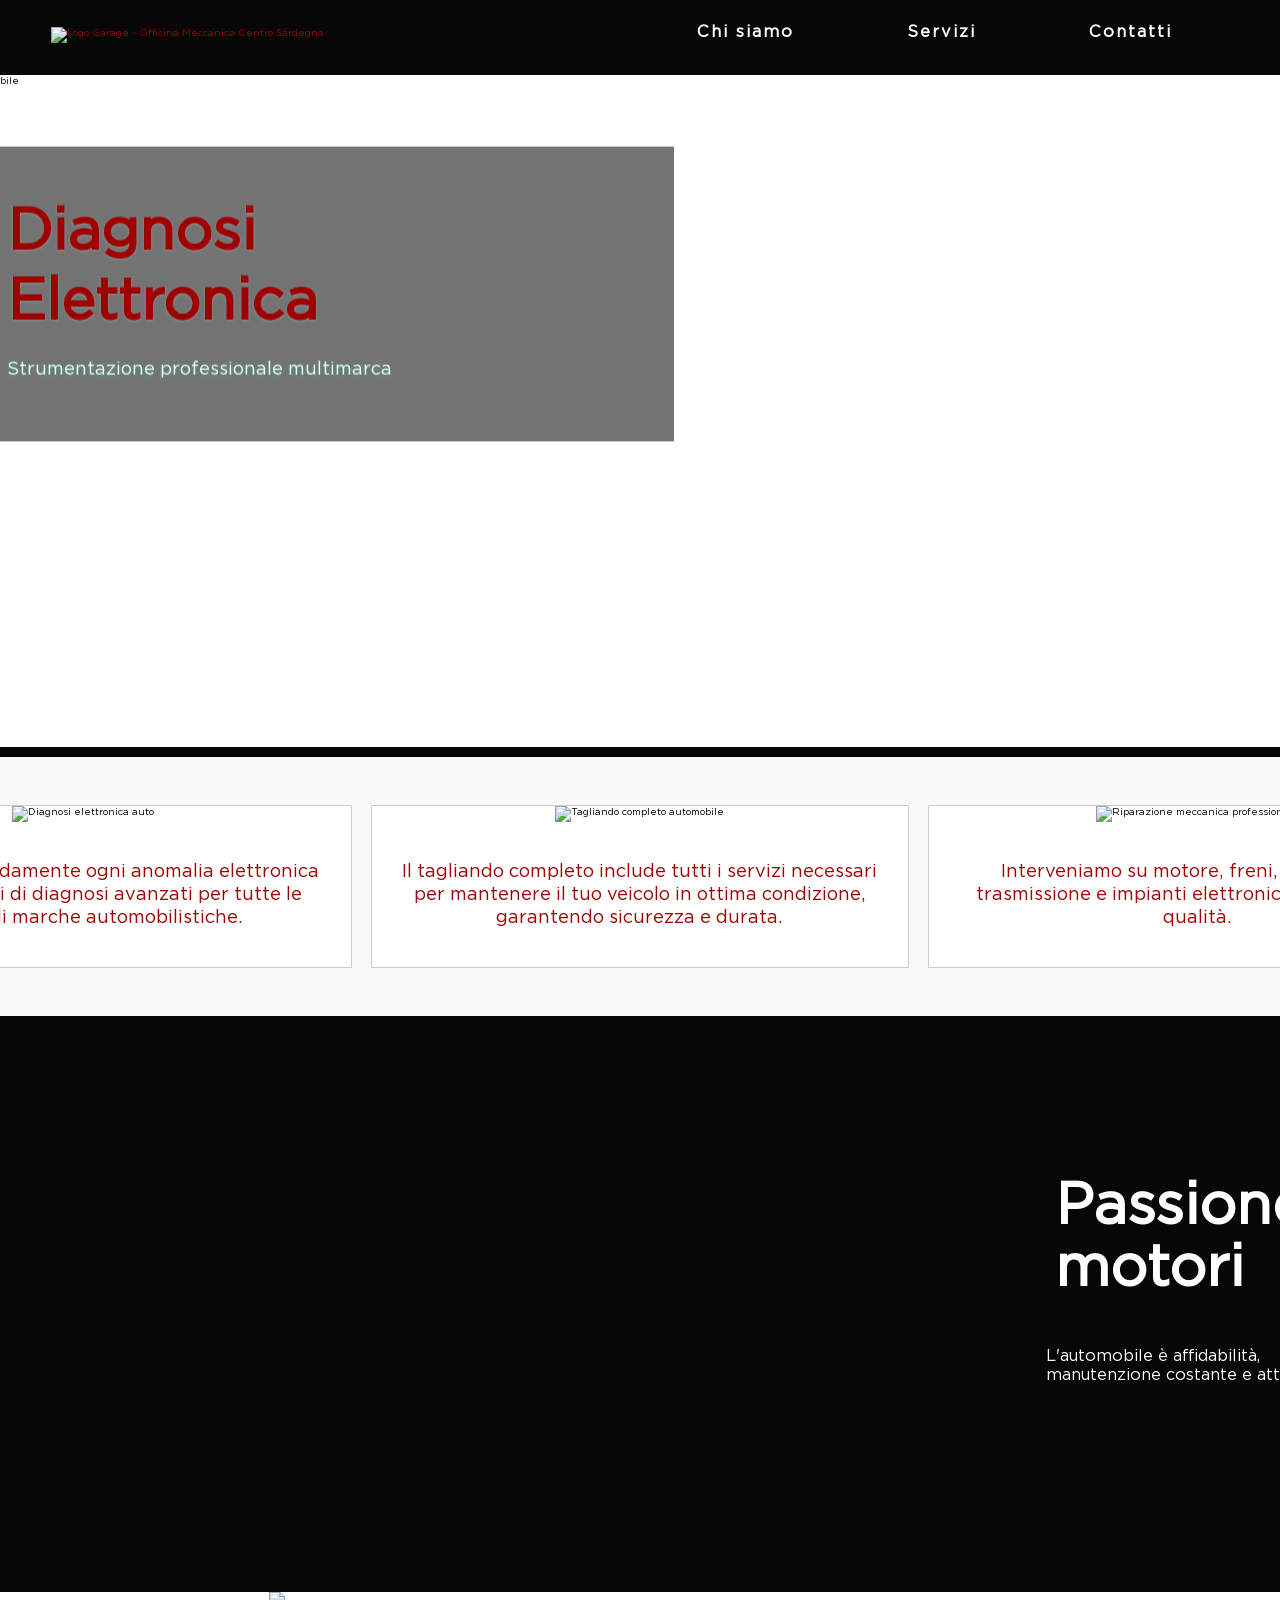
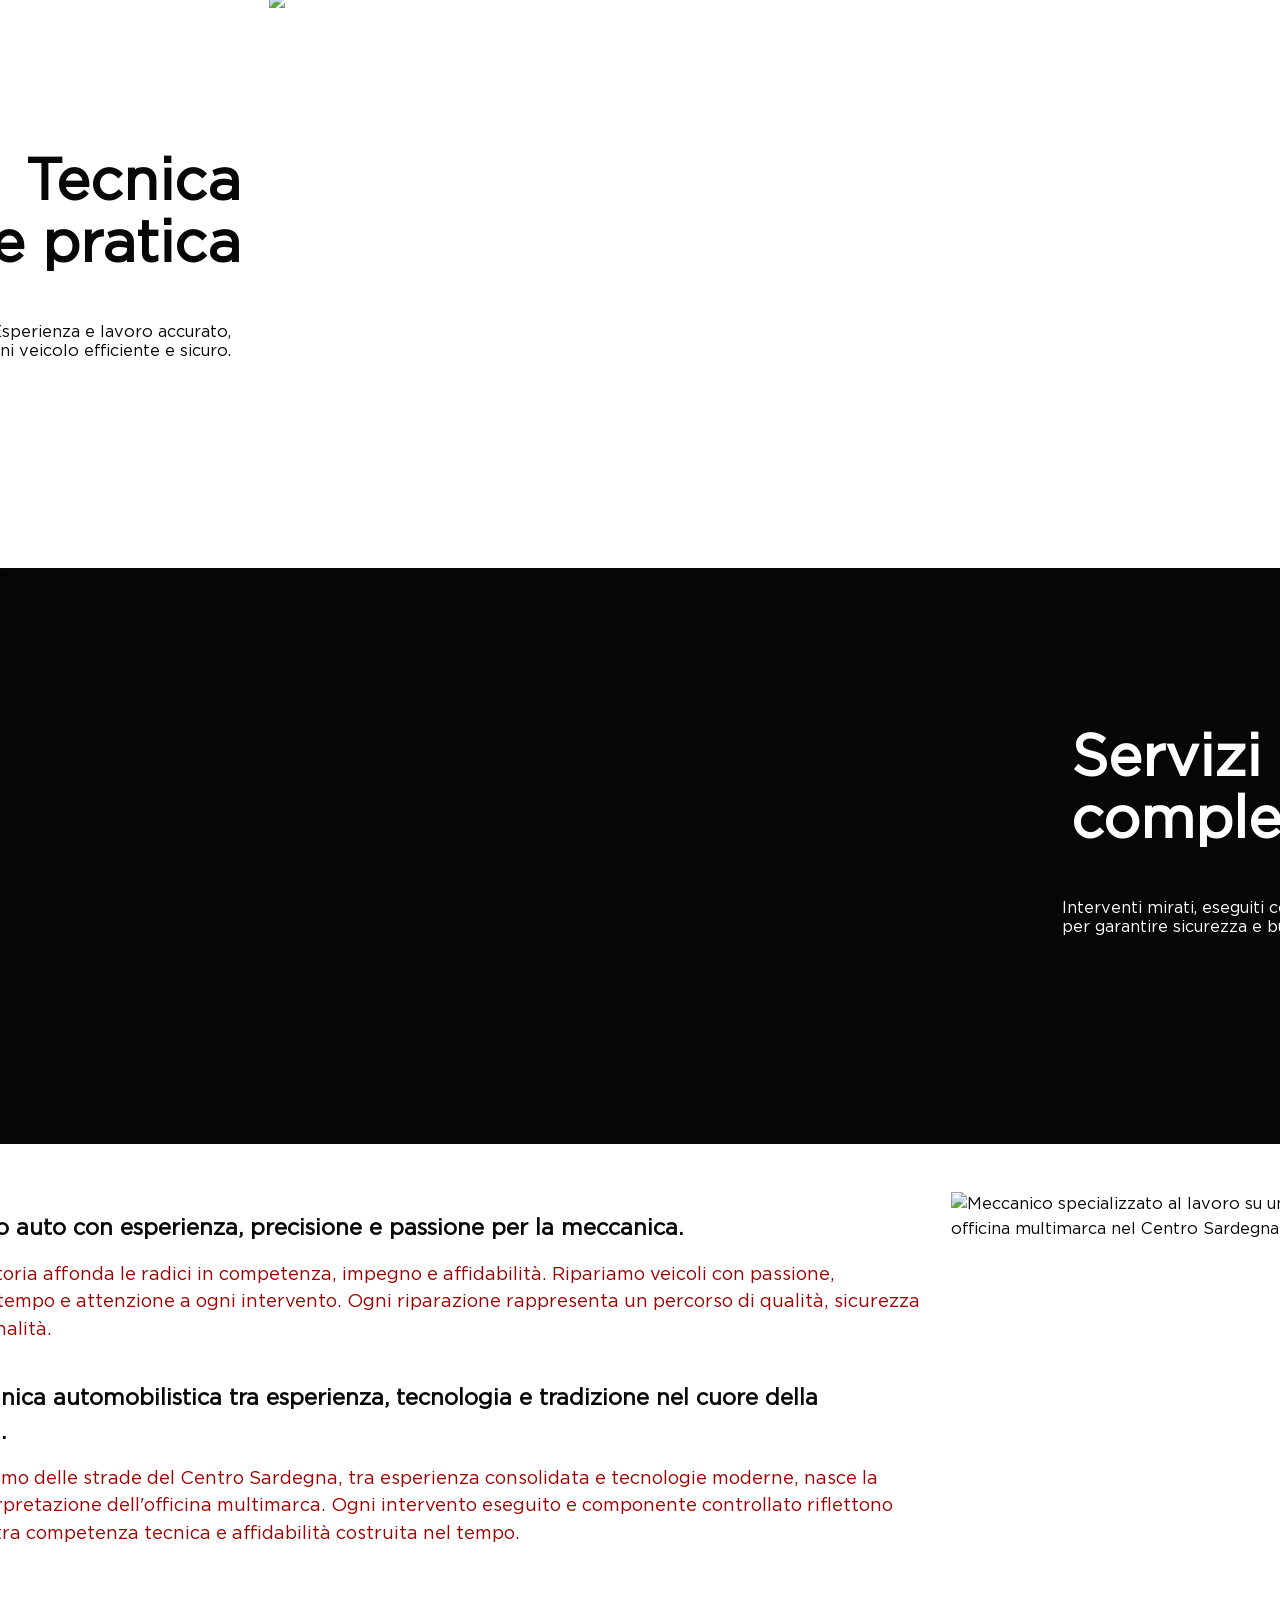
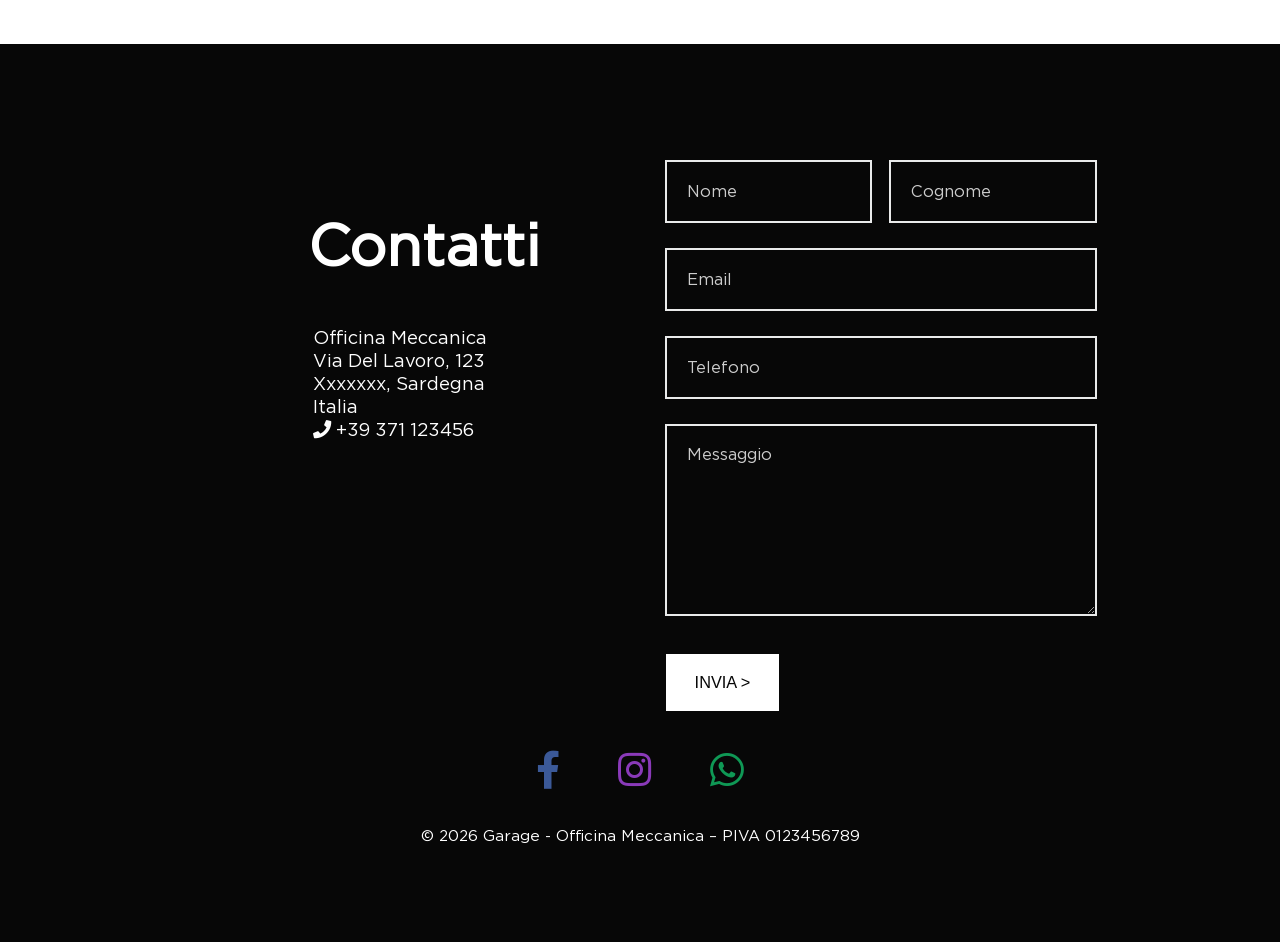
==== commit 69f1e9fe: "css ritardo, img link, we are distanza p" ====
--- a/index.html
+++ b/index.html
@@ -4,17 +4,34 @@
 <head>
   <meta charset="UTF-8" />
   <meta name="description"
-    content="Bonsai Fenosu - Oristano, Sardegna. Passione, cura e l'arte dei Bonsai, consigli e storie verdi in miniatura viaggiando in Italia e nel mondo." />
-  <meta name="viewport" content="width=device-width, initial-scale=1.0" />
-  <title>Bonsai Fenosu </title>
+    content="Officina meccanica nel Centro Sardegna specializzata in manutenzione auto, diagnosi elettronica, tagliandi, freni, pneumatici e riparazioni multimarca. Professionalità e assistenza rapida." />
+  
+     <!-- META TAG PER LINK      -->
+  <meta property="og:title" content="Officina Meccanica Centro Sardegna" />
+  <meta property="og:description" content="Officina meccanica nel Centro Sardegna specializzata in manutenzione auto, diagnosi elettronica, tagliandi, freni, pneumatici e riparazioni multimarca. Professionalità e assistenza rapida." />
+  
+  <!-- Sostituisci questo con il link reale del tuo sito web -->
+  <meta property="og:url" content="https://valentinocode.com/garage/" /> 
+  
+  <!-- Sostituisci questo con il link assoluto dell'immagine/logo che vuoi mostrare (Es. una foto 1200x630 pixel) -->
+  <meta property="og:image" content="https://raw.githubusercontent.com/Vamusmart/garage/refs/heads/main/images/logo_black-370.webp" /> 
+  
+  <meta property="og:type" content="website" />
+  <meta property="og:image:type" content="image/webp" />
+  <meta property="og:image:width" content="1200" />
+  <meta property="og:image:height" content="630" />
+  <!-- ========================================== -->
+  
+    <meta name="viewport" content="width=device-width, initial-scale=1.0" />
+  <title>Garage - Officina Meccanica Centro Sardegna</title>
   <link rel="shortcut icon" type="image/x-icon" href="./images/logo.ico" />
-  <link rel="preload" as="image" href="images/slide-hello-768.webp" imagesrcset="
-    images/slide-hello-340.webp 340w,
-    images/slide-hello-480.webp 480w,
-    images/slide-hello-768.webp 768w,
-    images/slide-hello-1024.webp 1024w,
-    images/slide-hello-1440.webp 1440w
-  " imagesizes="100vw" />
+  <link rel="preload" as="image" href="images/slide-one-768.webp" imagesrcset="
+      images/slide-one-340.webp 340w,
+      images/slide-one-480.webp 480w,
+      images/slide-one-768.webp 768w,
+      images/slide-one-1024.webp 1024w,
+      images/slide-one-1440.webp 1440w
+    " imagesizes="100vw" />
   <link rel="preload" href="/fonts/Gotham-Bold.woff2" as="font" type="font/woff2" crossorigin>
   <!-- font awesome icon socials cdn link  -->
   <link rel="stylesheet" href="https://cdnjs.cloudflare.com/ajax/libs/font-awesome/5.15.3/css/all.min.css" media="print"
@@ -22,9 +39,8 @@
   <noscript>
     <link rel="stylesheet" href="https://cdnjs.cloudflare.com/ajax/libs/font-awesome/5.15.3/css/all.min.css">
   </noscript> <!-- custom css file link  -->
-  <link rel="preload" href="css/style.css" as="style" onload="this.onload=null;this.rel='stylesheet'">
-  <noscript> <!-- Fallback CSS for users with JavaScript disabled -->
-    <link rel="stylesheet" href="css/style.css">
+  <link rel="stylesheet" href="css/style.css">
+
   </noscript>
 </head>
 
@@ -32,15 +48,15 @@
   <!-- header section starts  -->
   <header id="navbar">
     <a href="#" class="logo">
-      <img src="./images/logo_bonsai_white-185.webp" srcset="
-        ./images/logo_bonsai_white-185.webp 1x,
-        ./images/logo_bonsai_white-370.webp 2x
-      " width="185" height="41" alt="Logo Bonsai Fenosu - Passione per i bonsai in Sardegna" loading="eager"
+      <img src="./images/logo_white-185.webp" srcset="
+        ./images/logo_white-185.webp 1x,
+        ./images/logo_white-370.webp 2x
+      " width="185" height="41" alt="Logo Garage - Officina Meccanica Centro Sardegna" loading="eager"
         fetchpriority="high" />
     </a>
     <ul class="nav-links">
       <li><a href="#we">Chi siamo</a></li>
-      <li><a href="#weare">I Bonsai</a></li>
+      <li><a href="#weare">Servizi</a></li>
       <li><a href="#contactus">Contatti</a></li>
     </ul>
     <div class="burger">
@@ -56,8 +72,8 @@
     <!-- home section starts  -->
     <section class="home" id="home">
       <h1 class="sr-only">
-        Piccoli capolavori, armoniosi e raffinati. Esplora le miniature bonsai perfette per portare un angolo di natura
-        dalla Sardegna nel tuo salotto. Eleganza in piccolo formato. Scoprile in Sardegna.
+        Officina meccanica nel Centro Sardegna specializzata in riparazioni auto, diagnosi elettronica, tagliandi,
+        manutenzione ordinaria e straordinaria per veicoli di tutte le marche.
       </h1>
       <div class="content">
 
@@ -69,21 +85,20 @@
             <div class="mySlides fade active" style="opacity:1; visibility:visible;">
               <picture>
                 <source type="image/webp" fetchpriority="high" srcset="
-            images/slide-hello-340.webp 340w,
-            images/slide-hello-480.webp 480w,
-            images/slide-hello-768.webp 768w,
-            images/slide-hello-1024.webp 1024w,
-            images/slide-hello-1440.webp 1440w
+            images/slide-one-340.webp 340w,
+            images/slide-one-480.webp 480w,
+            images/slide-one-768.webp 768w,
+            images/slide-one-1024.webp 1024w,
+            images/slide-one-1440.webp 1440w
           " sizes="(max-width: 480px) 100vw,
                  (max-width: 1024px) 768px,
                  1440px" fetchpriority="high" />
-                <img src="images/slide-hello-1024.webp"
-                  alt="Bonsai di Euonymus fortunei Jersey, fogliame compatto e forma elegante" width="1440" height="798"
-                  fetchpriority="high" decoding="async" loading="eager" />
+                <img src="images/slide-one-1024.webp" alt="Meccanico al lavoro su motore di automobile" width="1440"
+                  height="798" fetchpriority="high" decoding="async" loading="eager" />
               </picture>
               <div class="text">
-                <h2 class="titolo-stile">Pinky<br /><span></span></h2>
-                <p class="testo-stile">Azalea Satsuki Momoka</p>
+                <h2 class="titolo-stile">Diagnosi<br /><span>Elettronica</span></h2>
+                <p class="testo-stile">Strumentazione professionale multimarca</p>
               </div>
             </div>
 
@@ -91,21 +106,20 @@
             <div class="mySlides fade">
               <picture>
                 <source type="image/webp" srcset="
-            images/slide-play-340.webp 340w,
-            images/slide-play-480.webp 480w,
-            images/slide-play-768.webp 768w, 
-            images/slide-play-1024.webp 1024w,
-            images/slide-play-1440.webp 1440w
+            images/slide-two-340.webp 340w,
+            images/slide-two-480.webp 480w,
+            images/slide-two-768.webp 768w, 
+            images/slide-two-1024.webp 1024w,
+            images/slide-two-1440.webp 1440w
           " sizes="(max-width: 768px) 100vw,
                  (max-width: 1024px) 90vw,
                  900px" />
-                <img src="images/slide-play-1024.webp"
-                  alt="Bonsai ornamentale con chioma equilibrata e tronco modellato" width="1440" height="798" loading="lazy"
-                   />
+                <img src="images/slide-two-1024.webp" alt="Intervento di manutenzione e tagliando auto" width="1440"
+                  height="798" loading="lazy" />
               </picture>
               <div class="text">
-                <h2 class="titolo-stile">Jersey<br /><span></span></h2>
-                <p class="testo-stile">Euonymus fortunei</p>
+                <h2 class="titolo-stile">Tagliandi<br><span>Certificati</span></h2>
+                <p class="testo-stile">Manutenzione ordinaria e programmata</p>
               </div>
             </div>
 
@@ -113,20 +127,20 @@
             <div class="mySlides fade">
               <picture>
                 <source type="image/webp" srcset="
-            images/slide-circle-340.webp 340w,
-            images/slide-circle-480.webp 480w,
-            images/slide-circle-768.webp 768w,
-            images/slide-circle-1024.webp 1024w,
-            images/slide-circle-1440.webp 1440w
+            images/slide-three-340.webp 340w,
+            images/slide-three-480.webp 480w,
+            images/slide-three-768.webp 768w,
+            images/slide-three-1024.webp 1024w,
+            images/slide-three-1440.webp 1440w
           " sizes="(max-width: 768px) 100vw,
                  (max-width: 1024px) 90vw,
                  900px" />
-                <img src="images/slide-circle-1024.webp" alt="Bonsai di Crataegus laevigata Charen con rami intrecciati"
+                <img src="images/slide-three-1024.webp" alt="Riparazioni certificate multimarca in officina"
                   width="1440" height="798" fetchpriority="high" />
               </picture>
               <div class="text">
-                <h2 class="titolo-stile">Charen<br /><span></span></h2>
-                <p class="testo-stile">Crataegus laevigata</p>
+                <h2 class="titolo-stile">Riparazioni<br><span>Multimarca</span></h2>
+                <p class="testo-stile">Esperienza e affidabilità per ogni veicolo</p>
               </div>
             </div>
 
@@ -147,40 +161,41 @@
             <div class="box">
               <div class="box-pic">
                 <picture>
-                  <source srcset="./images/card-play.webp" type="image/webp" />
-                  <img width="480" height="240" src="./images/card-play.jpg" alt="Coltivare bonsai guida pratica"
+                  <source srcset="./images/card-one.webp" type="image/webp" />
+                  <img width="480" height="240" src="./images/card-one.jpg" alt="Diagnosi elettronica auto"
                     loading="lazy" />
                 </picture>
               </div>
               <div class="box-text">
-                <p>Coltivare bonsai è un dialogo tra natura e noi stessi: non servono esperti, ma piccoli passi per
-                  iniziare il cammino.</p>
+                <p>Analizziamo rapidamente ogni anomalia elettronica grazie a sistemi di diagnosi avanzati per tutte le
+                  principali marche automobilistiche.
+                </p>
               </div>
             </div>
             <div class="box">
               <div class="box-pic">
                 <picture>
-                  <source srcset="./images/card-simplicity.webp" type="image/webp" />
-                  <img width="480" height="240" src="./images/card-simplicity.jpg" alt="Cura e crescita del bonsai"
+                  <source srcset="./images/card-two.webp" type="image/webp" />
+                  <img width="480" height="240" src="./images/card-two.jpg" alt="Tagliando completo automobile"
                     loading="lazy" />
                 </picture>
               </div>
               <div class="box-text">
-                <p>Il bonsai richiede cura, tecniche e un po' di pazienza: con attenzione, il tuo albero crescerà sano e
-                  armonioso.</p>
+                <p>Il tagliando completo include tutti i servizi necessari per mantenere il tuo veicolo in ottima
+                  condizione, garantendo sicurezza e durata.</p>
               </div>
             </div>
             <div class="box">
               <div class="box-pic">
                 <picture>
-                  <source srcset="./images/card-innovation.webp" type="image/webp" />
-                  <img width="480" height="240" src="./images/card-innovation.jpg"
-                    alt="Segreti dei bonsai per ogni stagione" loading="lazy" />
+                  <source srcset="./images/card-three.webp" type="image/webp" />
+                  <img width="480" height="240" src="./images/card-three.jpg"
+                    alt="Riparazione meccanica professionale" loading="lazy" />
                 </picture>
               </div>
               <div class="box-text">
-                <p>Segreti unici per ciascun bonsai e stagione, che rivelano la bellezza effimera e la forza incredibile
-                  della natura.</p>
+                <p>Interveniamo su motore, freni, sospensioni, trasmissione e impianti elettronici con ricambi di
+                  qualità.</p>
               </div>
             </div>
           </div>
@@ -193,17 +208,17 @@
             <div class="image">
               <picture>
                 <source type="image/webp" srcset="
-                    images/banner-we-are-480.webp   480w,
-                    images/banner-we-are-768.webp   768w,
-                    images/banner-we-are-1440.webp 1440w
-                  " sizes="(max-width: 480px) 100vw, (max-width: 1024px) 768px, 1440px" />
-                <img src="images/banner-we-are.jpg" alt="Passione bonsai immagine" loading="lazy" width="1440"
-                  height="600" style="display: block" />
+          images/banner-one-480.webp   480w,
+          images/banner-one-768.webp   768w,
+          images/banner-one-1440.webp 1440w
+        " sizes="(max-width: 480px) 100vw, (max-width: 1024px) 768px, 1440px" />
+                <img src="images/banner-one.jpg" alt="Meccanico professionista in officina" loading="lazy"
+                  width="1440" height="600" style="display: block" />
               </picture>
             </div>
             <div class="content">
-              <h2 class="heading">Passione<br />bonsai</h2>
-              <p>Il bonsai è tempo lento,<br /><span>cura quotidiana e attenzione ai dettagli.</span></p>
+              <h2 class="heading">Passione<br />motori</h2>
+              <p>L'automobile è affidabilità,<br /><span>manutenzione costante e attenzione ai dettagli.</span></p>
             </div>
           </div>
 
@@ -211,17 +226,18 @@
             <div class="image">
               <picture>
                 <source type="image/webp" srcset="
-                    images/banner-we-do-480.webp   480w,
-                    images/banner-we-do-768.webp   768w,
-                    images/banner-we-do-1440.webp 1440w
-                  " sizes="(max-width: 480px) 100vw, (max-width: 1024px) 768px, 1440px" />
-                <img src="images/banner-we-do.jpg" alt="Studio e cura bonsai immagine" loading="lazy" width="1440"
+          images/banner-two-480.webp   480w,
+          images/banner-two-768.webp   768w,
+          images/banner-two-1440.webp 1440w
+        " sizes="(max-width: 480px) 100vw, (max-width: 1024px) 768px, 1440px" />
+                <img src="images/banner-two.jpg" alt="Diagnosi e riparazione auto" loading="lazy" width="1440"
                   height="600" style="display: block" />
               </picture>
             </div>
             <div class="content">
-              <h2 class="heading">Studio<br />e pratica</h2>
-              <p>Tecniche, osservazione e pratica costante,<br /><span>per far crescere ogni albero in armonia.</span>
+              <h2 class="heading">Tecnica<br />e pratica</h2>
+              <p>Esperienza e lavoro accurato,<br /><span>per mantenere ogni veicolo efficiente e
+                  sicuro.</span>
               </p>
             </div>
           </div>
@@ -230,17 +246,17 @@
             <div class="image">
               <picture>
                 <source type="image/webp" srcset="
-                    images/banner-carrers-480.webp   480w,
-                    images/banner-carrers-768.webp   768w,
-                    images/banner-carrers-1440.webp 1440w
-                  " sizes="(max-width: 480px) 100vw, (max-width: 1024px) 768px, 1440px" />
-                <img src="images/banner-carrers.jpg" alt="Essenziale bonsai immagine" loading="lazy" width="1440"
+          images/banner-three-480.webp   480w,
+          images/banner-three-768.webp   768w,
+          images/banner-three-1440.webp 1440w
+        " sizes="(max-width: 480px) 100vw, (max-width: 1024px) 768px, 1440px" />
+                <img src="images/banner-three.jpg" alt="Officina multimarca specializzata" loading="lazy" width="1440"
                   height="600" style="display: block" />
               </picture>
             </div>
             <div class="content">
-              <h2 class="heading">Miniature<br />di pregio</h2>
-              <p>Pochi elementi, scelti con cura,<br /><span>per coltivare con semplicità e pazienza.</span></p>
+              <h2 class="heading">Servizi<br />completi</h2>
+              <p>Interventi mirati, eseguiti con competenza,<br /><span>per garantire sicurezza e buone prestazioni.</span></p>
             </div>
           </div>
         </section>
@@ -251,24 +267,28 @@
           <div class="flex-ajx">
             <section class="colajx mainajx">
               <div id="update">
-                <h2>Coltiviamo bonsai con passione, pazienza e rispetto per la natura.</h2>
-                <p>La nostra storia affonda le radici in tempo, arte e armonia. Coltiviamo bonsai con passione,
+                <h2>Ripariamo auto con esperienza, precisione e passione per la meccanica.</h2>
+                <p>La nostra storia affonda le radici in competenza, impegno e affidabilità. Ripariamo veicoli con
+                  passione,
                   dedicando
-                  tempo e cura a ogni albero. Ogni bonsai racconta un viaggio di equilibrio, crescita lenta e
-                  consapevole.
+                  tempo e attenzione a ogni intervento. Ogni riparazione rappresenta un percorso di qualità, sicurezza e
+                  professionalità.
                 </p>
-                <h2>L’arte del bonsai tra querce, lecci e ginepri sardi spettinati dal maestrale.</h2>
-                <p>Nel silenzio dei boschi mediterranei, tra querce secolari e ginepri sardi, nasce la nostra
-                  interpretazione dell'arte dei bonsai. Ogni ramo modellato e foglia curata riflettono l’equilibrio tra
-                  tradizione antica e spirito selvaggio di questa terra unica.</p>
+
+                <h2>La meccanica automobilistica tra esperienza, tecnologia e tradizione nel cuore della Sardegna.</h2>
+                <p>Nel dinamismo delle strade del Centro Sardegna, tra esperienza consolidata e tecnologie moderne,
+                  nasce la nostra
+                  interpretazione dell'officina multimarca. Ogni intervento eseguito e componente controllato riflettono
+                  l’equilibrio tra
+                  competenza tecnica e affidabilità costruita nel tempo.</p>
               </div>
             </section>
             <aside class="colajx sidebar">
               <div class="image">
                 <picture>
-                  <source srcset="images/shop_bonsai.webp" type="image/webp" />
-                  <img width="1440" height="600" src="images/shop_bonsai.jpg"
-                    alt="Bonsai giapponese in vaso in fase di crescita, coltivato a Oristano e spedito in tutta Italia"
+                  <source srcset="images/company.webp" type="image/webp" />
+                  <img width="1440" height="600" src="images/company.jpg"
+                    alt="Meccanico specializzato al lavoro su un'automobile in officina multimarca nel Centro Sardegna"
                     loading="lazy" decoding="async" />
                 </picture>
               </div>
@@ -282,9 +302,9 @@
           <div class="column">
             <div class="content">
               <h2 class="heading">Contatti</h2>
-              <p>Francesco Fenosu<br />
-                <span>Via Del Bonsai, 2b</span><br />
-                <span>Oristano, Sardegna</span><br />
+              <p>Officina Meccanica<br />
+                <span>Via Del Lavoro, 123</span><br />
+                <span>Xxxxxxx, Sardegna</span><br />
                 <span>Italia</span><br />
                 <span><i class="fa fa-phone"></i> +39 371 123456</span>
               </p>
@@ -349,11 +369,11 @@
               class="fab fa-instagram"></i></a>
         </li>
         <li>
-          <a href="https://wa.me/3713693421" title="WhatsApp" aria-label="WhatsApp" target="_blank"><i
+          <a href="https://wa.me/+393793525844" title="WhatsApp" aria-label="WhatsApp" target="_blank"><i
               class="fab fa-whatsapp"></i></a>
         </li>
       </ul>
-      <p class="footer-info">© 2026 Bonsai Fenosu – PIVA 0123456789</p>
+      <p class="footer-info">© 2026 Garage - Officina Meccanica – PIVA 0123456789</p>
     </div>
   </div>
   <!-- footer ends -->
--- a/css/style.css
+++ b/css/style.css
@@ -30,12 +30,12 @@
  */
 
 :root {
-  --lightblue: #158441;
-  --darkblue: #126362;
+  --lightblue: #070707;
+  --darkblue: #9f0202;
   --white: #ffffff;
   --darkwhite: #f9f9f9;
     --darkgray: #cccccc;
-  --lightdark: #1AA853;
+  --lightdark: #281d1d;
   --attention: #bb1a06;
 }
 
@@ -490,7 +490,7 @@
   font-size: calc(var(--font-large) + 1rem);
   padding: 3%;
   position: absolute;
-  width: 23%;
+  width: 42%;
   margin: 0 10%;
   text-align: left;
   background-color: rgba(0, 0, 0, 0.55); /* più contrasto */
@@ -508,7 +508,7 @@
 }
 
 .text .titolo-stile {
-  color: var(--lightblue) !important;
+  color: var(--darkblue) !important;
   font-size: calc(var(--font-large) + 3rem);
 }
 
@@ -763,6 +763,10 @@
   font-size: calc(var(--font-normal) + 0.4rem);
   padding: 2rem;
   padding-bottom: clamp(2rem, 3vh, 4rem);
+}
+
+#update p:first-of-type {
+    margin-bottom: 30px;
 }
 
 #load-1 {
@@ -1093,7 +1097,7 @@
   .nav-links a {
     font-size: calc(var(--font-large) + 0.4rem);
     letter-spacing: 1px;
-    color: var(--lightblue);
+    color: var(--darkblue);
   }
 
   .nav-links li {
@@ -1106,7 +1110,7 @@
 
   .toggle .line1 {
     transform: rotate(-45deg) translate(-5px, 6px);
-    background-color: var(--lightblue);
+    background-color: var(--darkblue);
   }
 
   .toggle .line2 {
@@ -1115,7 +1119,7 @@
 
   .toggle .line3 {
     transform: rotate(45deg) translate(-5px, -6px);
-    background-color: var(--lightblue);
+    background-color: var(--darkblue);
   }
 }
 
